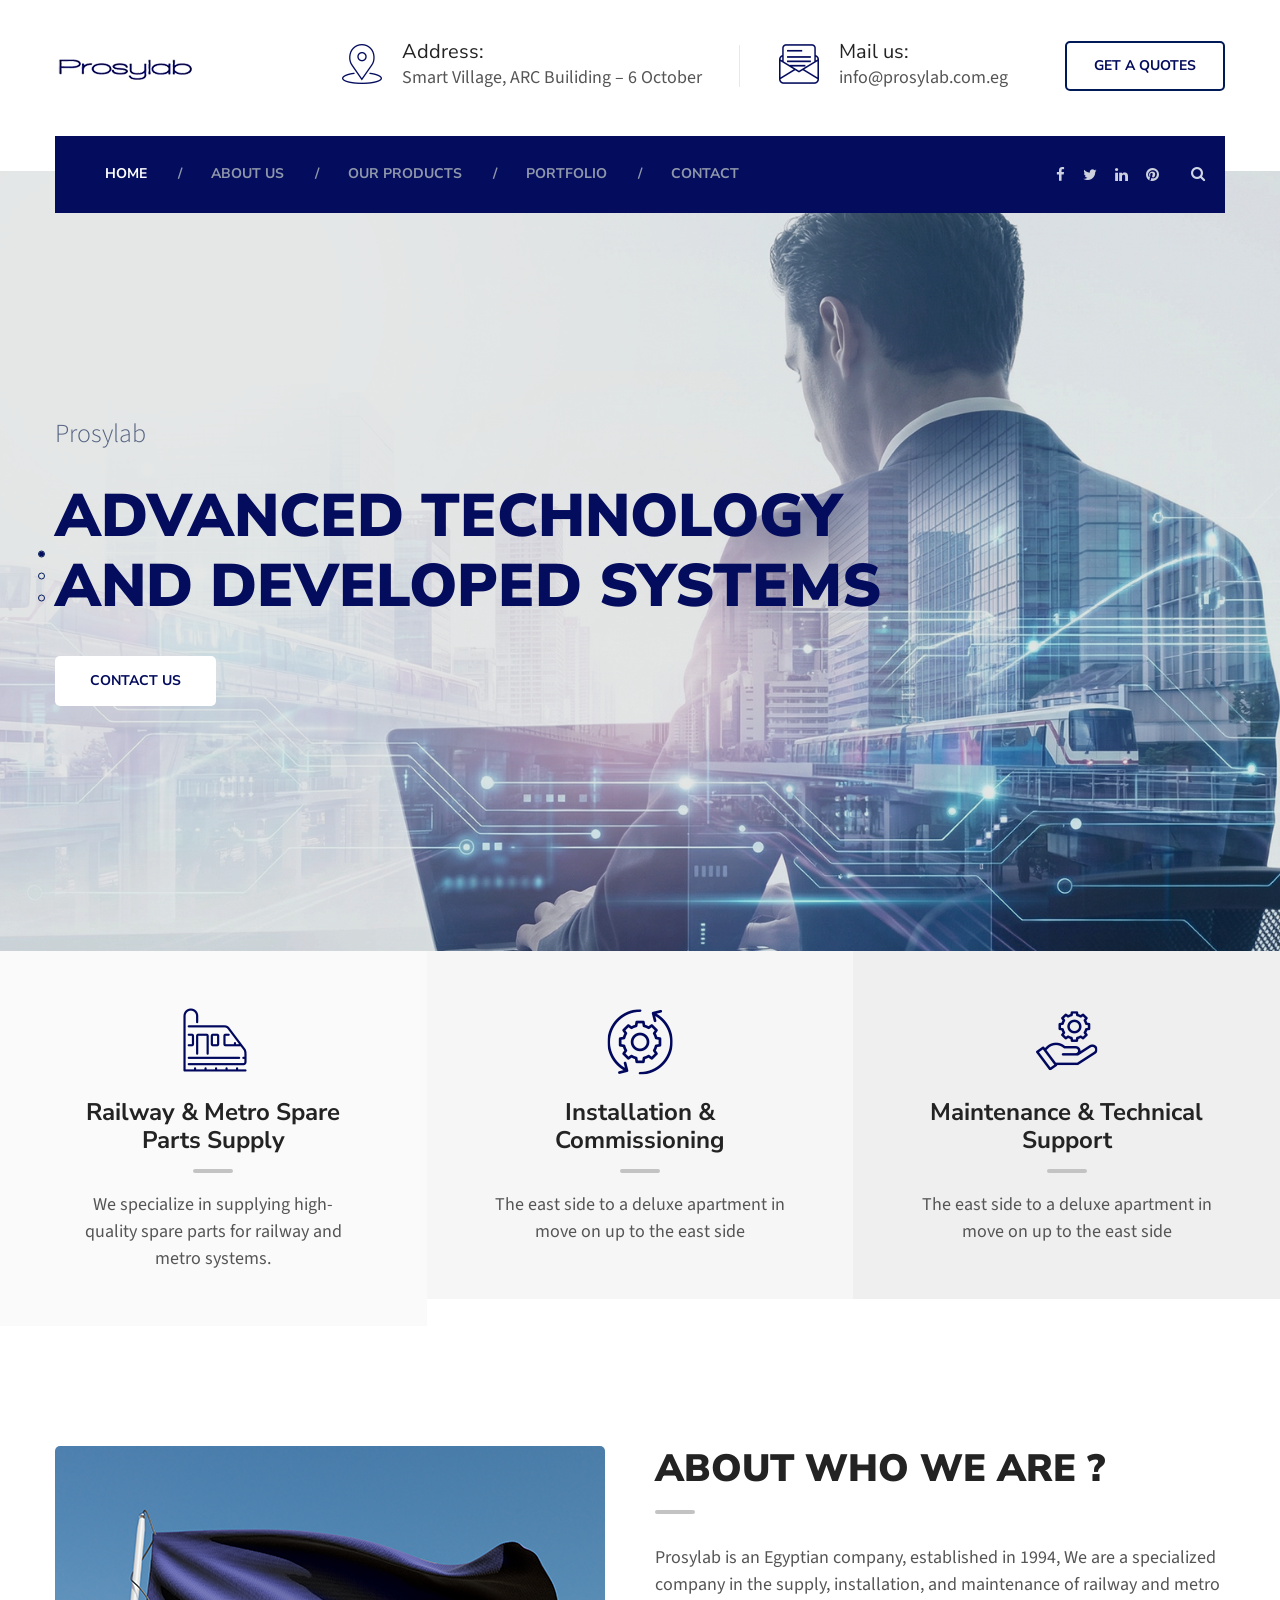
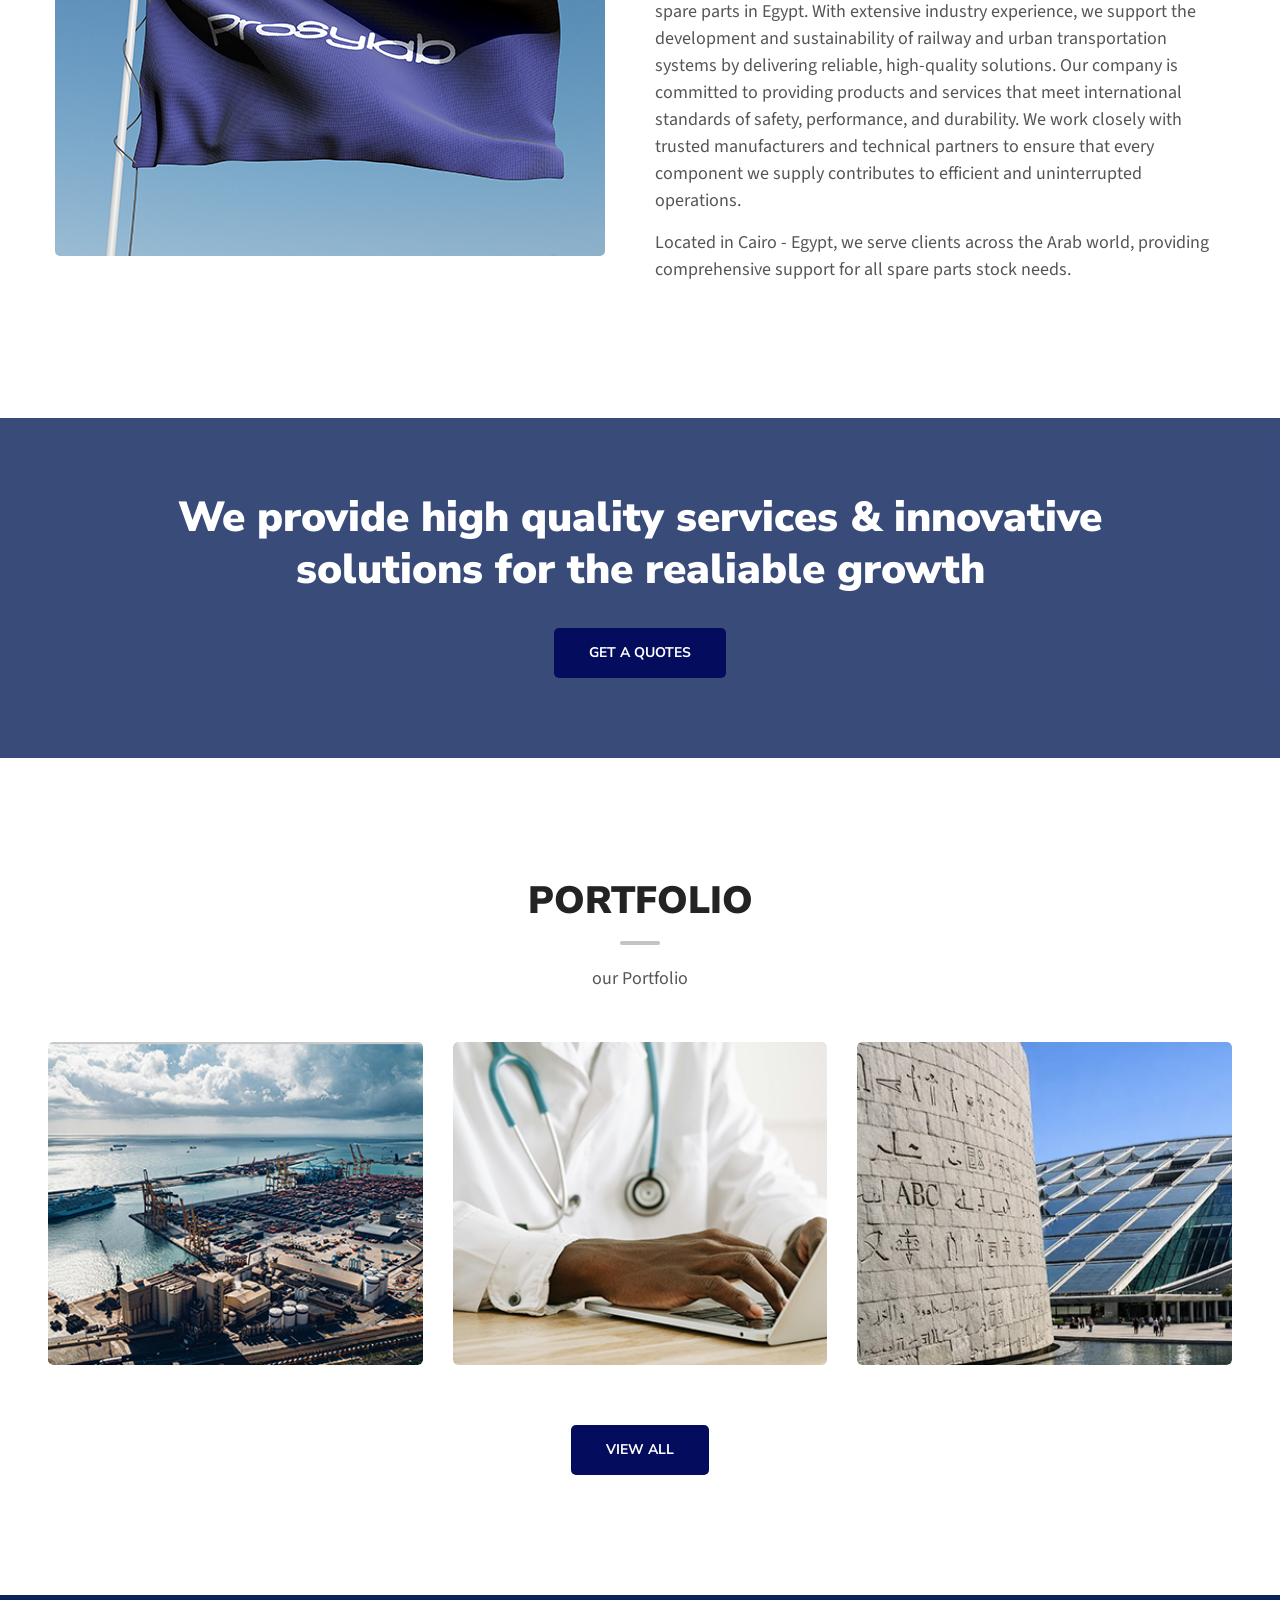
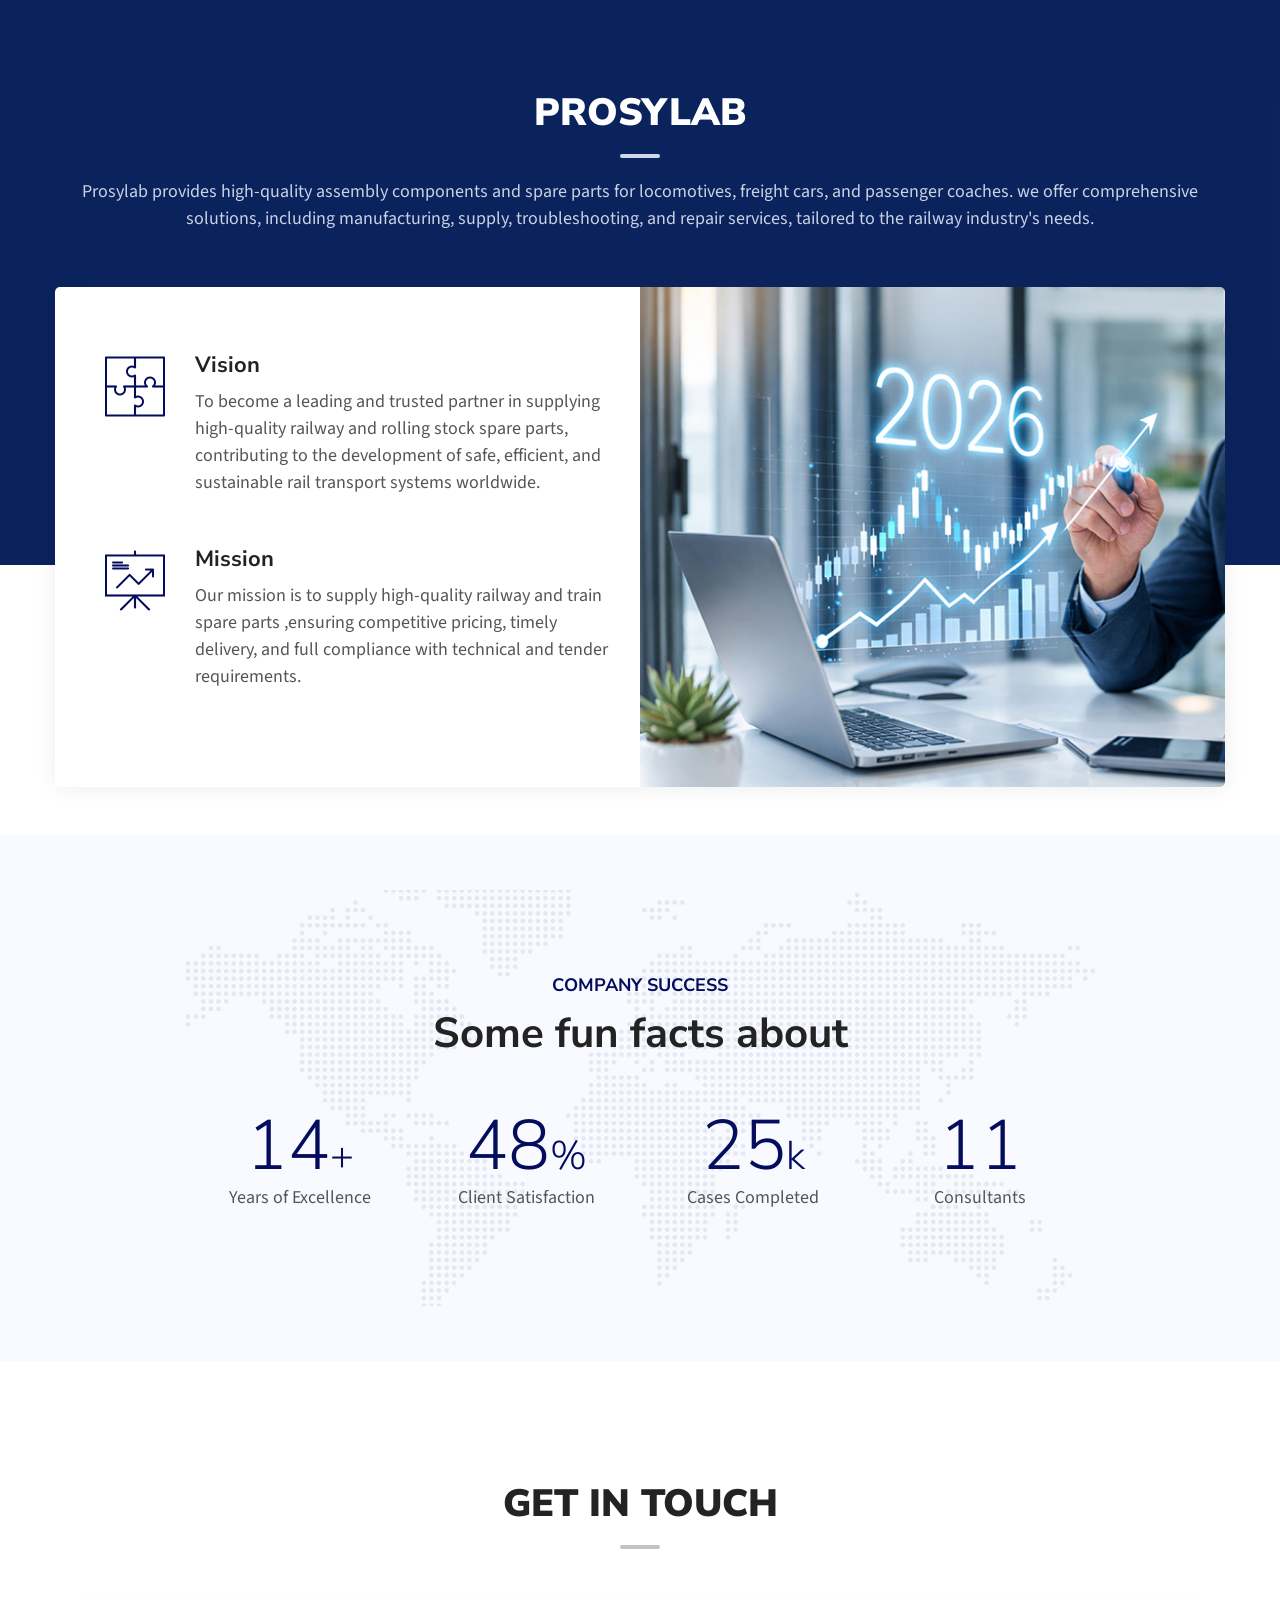
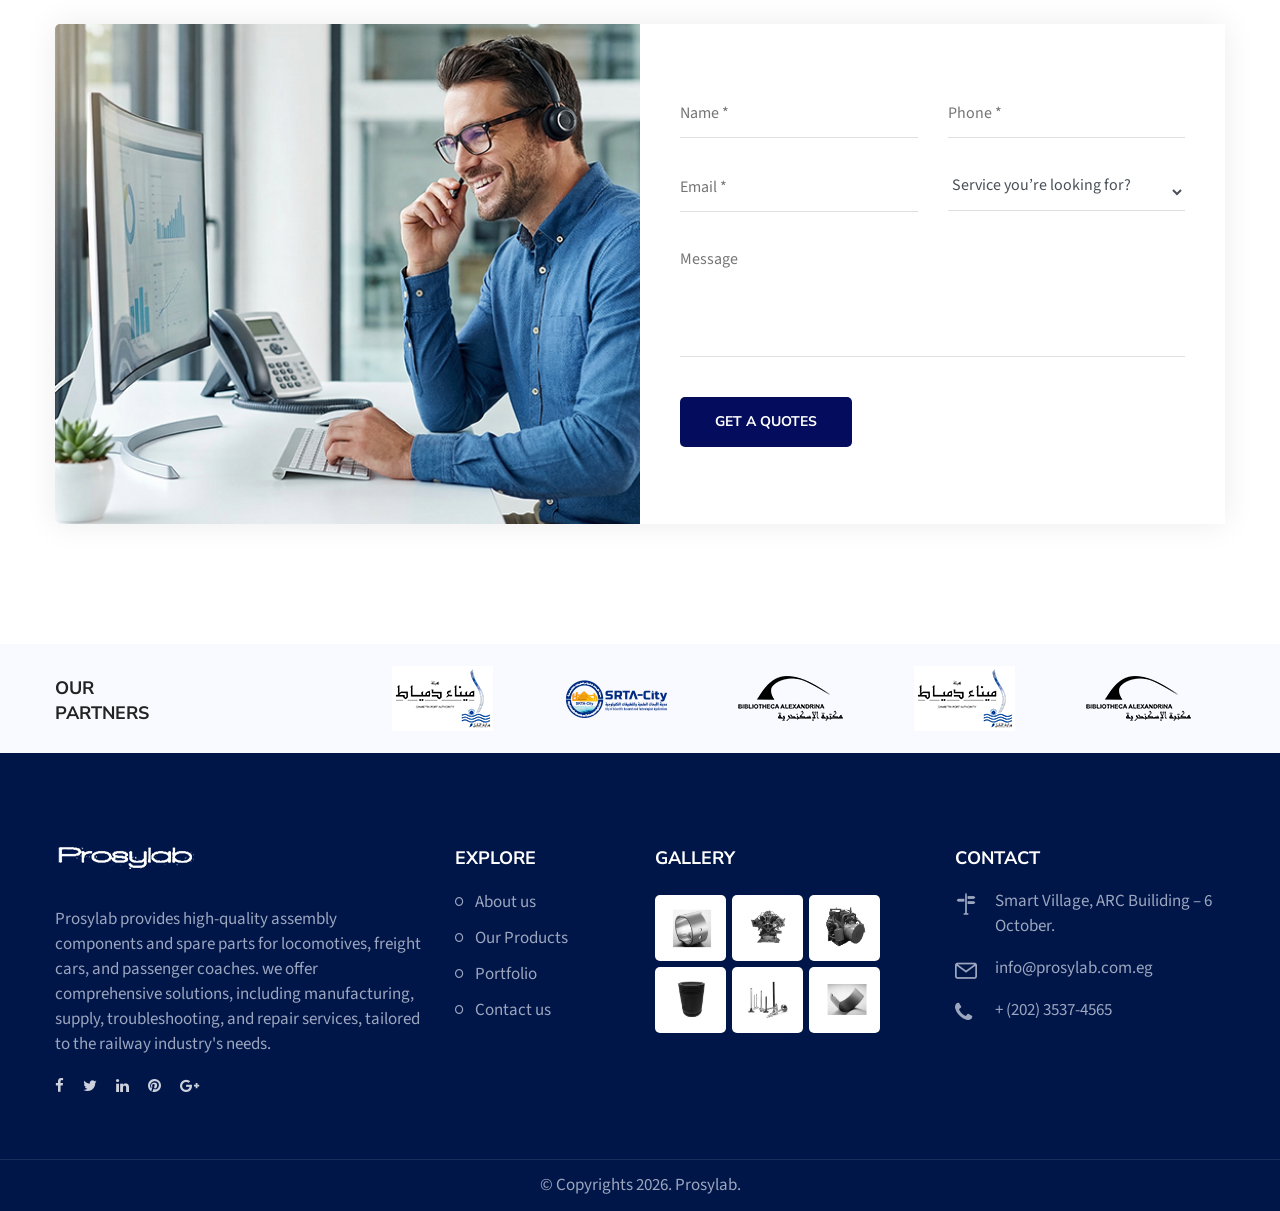
==== index.html @ 8ed3e5fa "first commit" ====
<!DOCTYPE html>
<html lang="en">
	<head>
		<meta charset="UTF-8">
		<!-- For IE -->
		<meta http-equiv="X-UA-Compatible" content="IE=edge">
		<!-- For Resposive Device -->
		<meta name="viewport" content="width=device-width, initial-scale=1, shrink-to-fit=no">
		<!-- For Window Tab Color -->
		<!-- Chrome, Firefox OS and Opera -->
		<meta name="theme-color" content="#061948">
		<!-- Windows Phone -->
		<meta name="msapplication-navbutton-color" content="#061948">
		<!-- iOS Safari -->
		<meta name="apple-mobile-web-app-status-bar-style" content="#061948">
		<title>prosylab</title>
		<!-- Favicon -->
		<link rel="icon" type="image/png" sizes="56x56" href="images/fav-icon/icon.png">
		<!-- Main style sheet -->
		<link rel="stylesheet" type="text/css" href="css/style.css">
		<!-- responsive style sheet -->
		<link rel="stylesheet" type="text/css" href="css/responsive.css">

		<!-- Fix Internet Explorer ______________________________________-->
		<!--[if lt IE 9]>
			<script src="http://html5shiv.googlecode.com/svn/trunk/html5.js"></script>
			<script src="vendor/html5shiv.js"></script>
			<script src="vendor/respond.js"></script>
		<![endif]-->	
	</head>

	<body>
		<div class="main-page-wrapper">

			<!-- ===================================================
				Loading Transition
			==================================================== -->
			<div id="loader-wrapper">
				<div id="loader"></div>
			</div>

			

			<!-- 
			=============================================
				Theme Header One
			============================================== 
			-->
			<header class="header-one">
				<div class="top-header">
					<div class="container clearfix">
						<div class="logo float-left"><a href="index.html"><img src="images/logo/logo.png" alt=""></a></div>
						<div class="address-wrapper float-right">
							<ul>
								<li class="address">
									<i class="icon flaticon-placeholder"></i>
									<h6>Address:</h6>
									<p>Smart Village, ARC Builiding – 6 October</p>
								</li>
								<li class="address">
									<i class="icon flaticon-multimedia"></i>
									<h6>Mail us:</h6>
									<p>info@prosylab.com.eg</p>
								</li>
								<li class="quotes"><a href="#">GET A QUOTES</a></li>
							</ul>
						</div> <!-- /.address-wrapper -->
					</div> <!-- /.container -->
				</div> <!-- /.top-header -->

				<div class="theme-menu-wrapper">
					<div class="container">
						<div class="bg-wrapper clearfix">
							<!-- ============== Menu Warpper ================ -->
					   		<div class="menu-wrapper float-left">
					   			<nav id="mega-menu-holder" class="clearfix">
								   <ul class="clearfix">
									    <li class="active"><a href="#">Home</a>
									    	
									    </li>
									    <li><a href="#">About us</a>
									    	
									    </li>
									    <li><a href="#">Our Products</a>
									    	
									    </li>
									    <li><a href="#">Portfolio</a>
									    	
									    </li>
									   
									    <li><a href="contact.html">contact</a></li>
								   </ul>
								</nav> <!-- /#mega-menu-holder -->
					   		</div> <!-- /.menu-wrapper -->

					   		<div class="right-widget float-right">
					   			<ul>
					   				<li class="social-icon">
					   					<ul>
											<li><a href="#"><i class="fa fa-facebook" aria-hidden="true"></i></a></li>
											<li><a href="#"><i class="fa fa-twitter" aria-hidden="true"></i></a></li>
											<li><a href="#"><i class="fa fa-linkedin" aria-hidden="true"></i></a></li>
											<li><a href="#"><i class="fa fa-pinterest" aria-hidden="true"></i></a></li>
										</ul>
					   				</li>
					   				
					   				<li class="search-option">
					   					<div class="dropdown">
					   						<button type="button" class="dropdown-toggle" data-toggle="dropdown"><i class="fa fa-search" aria-hidden="true"></i></button>
											<form action="#" class="dropdown-menu">
												<input type="text" Placeholder="Enter Your Search">
												<button><i class="fa fa-search"></i></button>
											</form>
					   					</div>
					   				</li>
					   			</ul>
					   		</div> <!-- /.right-widget -->
						</div> <!-- /.bg-wrapper -->
					</div> <!-- /.container -->
				</div> <!-- /.theme-menu-wrapper -->
			</header> <!-- /.header-one -->

			
			<!-- 
			=============================================
				Theme Main Banner
			============================================== 
			-->
			<div id="theme-main-banner" class="banner-one">
				<div data-src="images/home/slide-3.png">
					<div class="camera_caption">
						<div class="container">
							<p class="wow fadeInUp animated">Prosylab</p>
							<h1 class="wow fadeInUp animated" data-wow-delay="0.2s">Advanced Technology <br>and Developed
Systems
</h1>
							<a href="contact.html" class="theme-button-one wow fadeInUp animated" data-wow-delay="0.39s">CONTACT US</a>
						</div> <!-- /.container -->
					</div> <!-- /.camera_caption -->
				</div>
				<div data-src="images/home/slide-3.png">
					<div class="camera_caption">
						<div class="container">
										<p class="wow fadeInUp animated">Prosylab</p>
							<h1 class="wow fadeInUp animated" data-wow-delay="0.2s">Advanced Technology <br>and Developed
Systems
</h1>
						</div> <!-- /.container -->
					</div> <!-- /.camera_caption -->
				</div>
				<div data-src="images/home/slide-3.png">
					<div class="camera_caption">
						<div class="container">
										<p class="wow fadeInUp animated">Prosylab</p>
							<h1 class="wow fadeInUp animated" data-wow-delay="0.2s">Advanced Technology <br>and Developed
Systems
</h1>
						</div> <!-- /.container -->
					</div> <!-- /.camera_caption -->
				</div>
			</div> <!-- /#theme-main-banner -->
			
			
			<!-- 
			=============================================
				Top Feature
			============================================== 
			-->
			<div class="top-feature section-spacing">
				<div class="top-features-slide">
					<div class="item">
						<div class="main-content" style="background:#fafafa;">
							<img src="images/icon/1.png" alt="">
							<h4><a href="#">Railway & Metro Spare Parts Supply</a></h4>
							<p>We specialize in supplying high-quality spare parts for railway and metro systems.</p>
						</div> <!-- /.main-content -->
					</div> <!-- /.item -->
					<div class="item">
						<div class="main-content" style="background:#f6f6f6;">
							<img src="images/icon/2.png" alt="">
							<h4><a href="#">Installation & Commissioning</a></h4>
							<p>The east side to a deluxe apartment in move on up to the east side</p>
						</div> <!-- /.main-content -->
					</div> <!-- /.item -->
					<div class="item">
						<div class="main-content" style="background:#efefef;">
							<img src="images/icon/3.png" alt="">
							<h4><a href="#">Maintenance & Technical Support</a></h4>
							<p>The east side to a deluxe apartment in move on up to the east side</p>
						</div> <!-- /.main-content -->
					</div> <!-- /.item -->
					<div class="item">
						<div class="main-content" style="background:#e9e9e9;">
							<img src="images/icon/4.png" alt="">
							<h4><a href="#">Tender Participation & Project Management</a></h4>
							<p>The east side to a deluxe apartment in move on up to the east side</p>
						</div> <!-- /.main-content -->
					</div> 
					<div class="item">
						<div class="main-content" style="background:#e9e9e9;">
							<img src="images/icon/5.png" alt="">
							<h4><a href="#">Customized Engineering Solutions</a></h4>
							<p>The east side to a deluxe apartment in move on up to the east side</p>
						</div> <!-- /.main-content -->
					</div> <!-- /.item -->
				</div> <!-- /.top-features-slide -->
			</div> <!-- /.top-feature -->


			<!-- 
			=============================================
				About Company
			============================================== 
			-->
			<div class="about-compnay-two no-bg section-spacing">
				<div class="overlay">
					<div class="container">
						<div class="row">
							<div class="col-lg-6 col-12 text order-lg-last">
								<div class="theme-title-one">
									<h2>About
WHO WE ARE ?</h2>
								</div> <!-- /.theme-title-one -->
								<p>Prosylab is an Egyptian company, established in 1994, We are a specialized company in the
supply, installation, and maintenance of railway and metro spare parts in Egypt.
With extensive industry experience, we support the development and sustainability of railway
and urban transportation systems by delivering reliable, high-quality solutions.
Our company is committed to providing products and services that meet international standards
of safety, performance, and durability. We work closely with trusted manufacturers and
technical partners to ensure that every component we supply contributes to efficient and
uninterrupted operations.</p>
								<p>Located in Cairo - Egypt, we serve clients across the Arab world, providing comprehensive
support for all spare parts stock needs.</p>
								
							</div> <!-- /.col- -->
							<div class="col-lg-6 col-12 order-lg-first">
								<img src="images/home/1.png" alt="" class="left-img">
							</div>
						</div> <!-- /.row -->
					</div> <!-- /.container -->
				</div> <!-- /.overlay -->
			</div> <!-- /.about-compnay -->


			<!-- 
			=============================================
				Feature Banner
			============================================== 
			-->
			<div class="feature-banner section-spacing">
				<div class="opacity">
					<div class="container">
						<h2>We provide high quality services &amp; innovative solutions for the realiable growth</h2>
						<a href="#" class="theme-button-one">GET A QUOTES</a>
					</div> <!-- /.container -->
				</div> <!-- /.opacity -->
			</div> <!-- /.feature-banner -->


			<!-- 
			=============================================
				Service Style One
			============================================== 
			-->
			<div class="our-case section-spacing">
				<div class="container">
					<div class="theme-title-one">
						<h2>Portfolio</h2>
						<p>our Portfolio</p>
					</div> <!-- /.theme-title-one -->
					<div class="wrapper">
						<div class="row">
							<div class="col-lg-4 col-sm-6 col-12">
								<div class="single-case-block">
									<img src="images/portfolio/1.jpg" alt="">
									<div class="hover-content">
										<div class="text clearfix">
											<div class="float-left">
												<h5><a href="project-details.html">smart ports</a></h5>
												<p>Prosylab </p>
											</div>
											<a href="project-details.html" class="details float-right"><i class="fa fa-long-arrow-right" aria-hidden="true"></i></a>
										</div> <!-- /.text -->
									</div> <!-- /.hover-content -->
								</div> <!-- /.single-case-block -->
							</div> <!-- /.col- -->
							<div class="col-lg-4 col-sm-6 col-12">
								<div class="single-case-block">
									<img src="images/portfolio/2.jpg" alt="">
									<div class="hover-content">
										<div class="text clearfix">
											<div class="float-left">
												<h5><a href="project-details.html">Medical sector</a></h5>
												<p>Prosylab </p>
											</div>
											<a href="project-details.html" class="details float-right"><i class="fa fa-long-arrow-right" aria-hidden="true"></i></a>
										</div> <!-- /.text -->
									</div> <!-- /.hover-content -->
								</div> <!-- /.single-case-block -->
							</div> <!-- /.col- -->
							<div class="col-lg-4 col-sm-6 col-12">
								<div class="single-case-block">
									<img src="images/portfolio/3.jpg" alt="">
									<div class="hover-content">
										<div class="text clearfix">
											<div class="float-left">
												<h5><a href="project-details.html">Scientific and cultural projects</a></h5>
												<p>Prosylab </p>
											</div>
											<a href="project-details.html" class="details float-right"><i class="fa fa-long-arrow-right" aria-hidden="true"></i></a>
										</div> <!-- /.text -->
									</div> <!-- /.hover-content -->
								</div> <!-- /.single-case-block -->
							</div> <!-- /.col- -->
							 <!-- /.col- -->
							 <!-- /.col- -->
						 <!-- /.col- -->
						</div> <!-- /.row -->
					</div> <!-- /.wrapper -->
					<div class="view-all"><a href="project.html" class="theme-button-one">VIEW ALL</a></div>
				</div> <!-- /.container -->
			</div>


			<!--
			=====================================================
				Testimonial Slider
			=====================================================
			-->
			
			
			
			<div class="why-we-best">
				<div class="overlay">
					<div class="container">
						<div class="theme-title-one">
							<h2>Prosylab</h2>
							<p>Prosylab provides high-quality assembly components and spare parts for locomotives, freight
cars, and passenger coaches. we offer comprehensive solutions, including manufacturing,
supply, troubleshooting, and repair services, tailored to the railway industry's needs.</p>
						</div> <!-- /.theme-title-one -->

						<div class="wrapper row no-gutters">
							<div class="col-lg-6 col-12 order-lg-last"><div class="img-box"></div></div>
							<div class="col-lg-6 col-12 order-lg-first">
								<ul class="best-list-item">
									<li>
										<i class="icon flaticon-puzzle"></i>
										<h5><a href="#">Vision</a></h5>
										<p>To become a leading and trusted partner in supplying high-quality railway and rolling stock
spare parts, contributing to the development of safe, efficient, and sustainable rail transport
systems worldwide.</p>
									</li>
									<li>
										<i class="icon flaticon-presentation"></i>
										<h5><a href="#">Mission</a></h5>
										<p>Our mission is to supply high-quality railway and train spare parts ,ensuring competitive
pricing, timely delivery, and full compliance with technical and tender requirements.</p>
									</li>
									
								</ul>
							</div> <!-- /.col- -->
						</div> <!-- /.wrapper -->
					</div> <!-- /.container -->
				</div> <!-- /.overlay -->
			</div>
			
			
			
			
			
			
			
			
			
			
			
			
			
			
			

			<!--
			=====================================================
				Our Team
			=====================================================
			-->
			
			
			
			
			
			
			
			
			
			
			
			
			
			
			
			
			
			
			
			
			


			<!--
			=====================================================
				Theme Counter
			=====================================================
			-->
			<div class="theme-counter section-spacing">
				<div class="container">
					<div class="bg">
						<h6>Company Success</h6>
						<h2>Some fun facts about </h2>

						<div class="cunter-wrapper">
							<div class="row">
								<div class="col-md-3 col-6">
									<div class="single-counter-box">
				        				<div class="number"><span class="timer" data-from="0" data-to="30" data-speed="1200" data-refresh-interval="5">0</span>+</div>
				        				<p>Years of Excellence</p>
				        			</div> <!-- /.single-counter-box -->
								</div>  <!-- /.col- -->
								<div class="col-md-3 col-6">
									<div class="single-counter-box">
				        				<div class="number"><span class="timer" data-from="0" data-to="100" data-speed="1200" data-refresh-interval="5">0</span>%</div>
				        				<p>Client Satisfaction</p>
				        			</div> <!-- /.single-counter-box -->
								</div>  <!-- /.col- -->
								<div class="col-md-3 col-6">
									<div class="single-counter-box">
				        				<div class="number"><span class="timer" data-from="0" data-to="53" data-speed="1200" data-refresh-interval="5">0</span>k</div>
				        				<p>Cases Completed</p>
				        			</div> <!-- /.single-counter-box -->
								</div>  <!-- /.col- -->
								<div class="col-md-3 col-6">
									<div class="single-counter-box">
				        				<div class="number"><span class="timer" data-from="0" data-to="24" data-speed="1200" data-refresh-interval="5">0</span></div>
				        				<p>Consultants</p>
				        			</div> <!-- /.single-counter-box -->
								</div>  <!-- /.col- -->
							</div> <!-- /.row -->
						</div> <!-- /.cunter-wrapper -->
						
					</div> <!-- /.bg -->
				</div> <!-- /.container -->
			</div> <!-- /.theme-counter -->


			<!--
			=====================================================
				Free Consultation
			=====================================================
			-->
			<div class="consultation-form section-spacing">
				<div class="container">
					<div class="theme-title-one">
						<h2>Get in Touch</h2>
						<p></p>
					</div> <!-- /.theme-title-one -->
					<div class="clearfix main-content no-gutters row">
						<div class="col-xl-6 col-lg-5 col-12"><div class="img-box"></div></div>
						<div class="col-xl-6 col-lg-7 col-12">
							<div class="form-wrapper">
								<form action="#" class="theme-form-one">
									<div class="row">
										<div class="col-md-6"><input type="text" placeholder="Name *"></div>
										<div class="col-md-6"><input type="text" placeholder="Phone *"></div>
										<div class="col-md-6"><input type="email" placeholder="Email *"></div>
										<div class="col-md-6">
											<select class="form-control" id="exampleSelect1">
										      <option>Service you’re looking for?</option>
										      <option>Business Services</option>
										      <option>Consumer Product</option>
										      <option>Financial Services</option>
										      <option>Software Research</option>
										    </select>
										</div>
										<div class="col-12"><textarea placeholder="Message"></textarea></div>
									</div> <!-- /.row -->
									<button class="theme-button-one">GET A QUOTES</button>
								</form>
							</div> <!-- /.form-wrapper -->
						</div> <!-- /.col- -->
					</div> <!-- /.main-content -->
				</div> <!-- /.container -->
			</div> <!-- /.consultation-form -->



			<!--
			=====================================================
				Partner Slider
			=====================================================
			-->
			<div class="partner-section bg-color">
				<div class="container">
					<div class="row">
						<div class="col-md-3 col-sm-4 col-12">
							<h6>OUR <br>PARTNERS</h6>
						</div>
						<div class="col-md-9 col-sm-8 col-12">
							<div class="partner-slider">
								<div class="item"><img src="images/logo/p-4.png" alt=""></div>
								<div class="item"><img src="images/logo/p-2.png" alt=""></div>
								<div class="item"><img src="images/logo/p-5.png" alt=""></div>
								<div class="item"><img src="images/logo/p-4.png" alt=""></div>
								<div class="item"><img src="images/logo/p-5.png" alt=""></div>
							</div>
						</div>
					</div>
				</div>
			</div> <!-- /.partner-section -->


			<!--
			=====================================================
				Footer
			=====================================================
			-->
			<footer class="theme-footer-two">
				<div class="top-footer">
					<div class="container">
						<div class="row">
							<div class="col-lg-4 col-sm-6 col-12 logo-widget">
								<div class="logo"><a href="index.html"><img src="images/logo/logo2.png" alt=""></a></div>
								<p>Prosylab provides high-quality assembly components and spare parts for locomotives, freight
cars, and passenger coaches. we offer comprehensive solutions, including manufacturing,
supply, troubleshooting, and repair services, tailored to the railway industry's needs.</p>
								<ul class="social-icon">
									<li><a href="#"><i class="fa fa-facebook" aria-hidden="true"></i></a></li>
									<li><a href="#"><i class="fa fa-twitter" aria-hidden="true"></i></a></li>
									<li><a href="#"><i class="fa fa-linkedin" aria-hidden="true"></i></a></li>
									<li><a href="#"><i class="fa fa-pinterest" aria-hidden="true"></i></a></li>
									<li><a href="#"><i class="fa fa-google-plus" aria-hidden="true"></i></a></li>
								</ul>
							</div> <!-- /.logo-widget -->
							<div class="col-lg-2 col-sm-6 col-12 footer-list">
								<h6 class="title">EXPLORE</h6>
								<ul>
									<li><a href="about.html">About us</a></li>
									<li><a href="service.html">Our Products</a></li>
									<li><a href="project.html">Portfolio</a></li>
									
									<li><a href="contact.html">Contact us</a></li>
								</ul>
							</div> <!-- /.footer-list -->
							<div class="col-lg-3 col-sm-6 col-12 footer-gallery">
								<h6 class="title">Gallery</h6>
								<div class="wrapper">
									<div class="row">
										<div class="col-4">
											<a href="images/portfolio/7.jpg" data-fancybox="gallery" data-caption="Caption for single image" class="fancybox"><img src="images/portfolio/7.jpg" alt=""></a>
										</div>
										<div class="col-4">
											<a href="images/portfolio/8.jpg" data-fancybox="gallery" data-caption="Caption for single image" class="fancybox"><img src="images/portfolio/8.jpg" alt=""></a>
										</div>
										<div class="col-4">
											<a href="images/portfolio/9.jpg" data-fancybox="gallery" data-caption="Caption for single image" class="fancybox"><img src="images/portfolio/9.jpg" alt=""></a>
										</div>
										<div class="col-4">
											<a href="images/portfolio/10.jpg" data-fancybox="gallery" data-caption="Caption for single image" class="fancybox"><img src="images/portfolio/10.jpg" alt=""></a>
										</div>
										<div class="col-4">
											<a href="images/portfolio/11.jpg" data-fancybox="gallery" data-caption="Caption for single image" class="fancybox"><img src="images/portfolio/11.jpg" alt=""></a>
										</div>
										<div class="col-4">
											<a href="images/portfolio/12.jpg" data-fancybox="gallery" data-caption="Caption for single image" class="fancybox"><img src="images/portfolio/12.jpg" alt=""></a>
										</div>
									</div>
								</div>
							</div> <!-- /.footer-gallery -->
							
							<div class="col-lg-3 col-sm-6 col-12 contact-widget">
								<h6 class="title">CONTACT</h6>
								<ul>
									<li>
										<i class="flaticon-direction-signs"></i>
										Smart Village, ARC Builiding – 6 October.
									</li>
									<li>
										<i class="flaticon-multimedia-1"></i>
										<a href="#"> info@prosylab.com.eg</a>
									</li>
									<li>
										<i class="fa fa-phone" aria-hidden="true"></i>
										<a href="#">+ (202) 3537-4565</a>
									</li>
								</ul>
							</div> <!-- /.contact-widget -->
						</div> <!-- /.row -->
					</div> <!-- /.container -->
				</div> <!-- /.top-footer -->
				<div class="bottom-footer">
					<div class="container">
						<p>© Copyrights 2026. Prosylab.</p>
					</div>
				</div> <!-- /.bottom-footer -->
			</footer>
			


		<!-- Optional JavaScript _____________________________  -->

    	<!-- jQuery first, then Popper.js, then Bootstrap JS -->
    	<!-- jQuery -->
		<script src="vendor/jquery.2.2.3.min.js"></script>
		<!-- Popper js -->
		<script src="vendor/popper.js/popper.min.js"></script>
		<!-- Bootstrap JS -->
		<script src="vendor/bootstrap/js/bootstrap.min.js"></script>
		<!-- Camera Slider -->
		<script src='vendor/Camera-master/scripts/jquery.mobile.customized.min.js'></script>
	    <script src='vendor/Camera-master/scripts/jquery.easing.1.3.js'></script> 
	    <script src='vendor/Camera-master/scripts/camera.min.js'></script>
	    <!-- menu  -->
		<script src="vendor/menu/src/js/jquery.slimmenu.js"></script>
		<!-- WOW js -->
		<script src="vendor/WOW-master/dist/wow.min.js"></script>
		<!-- owl.carousel -->
		<script src="vendor/owl-carousel/owl.carousel.min.js"></script>
		<!-- js count to -->
		<script src="vendor/jquery.appear.js"></script>
		<script src="vendor/jquery.countTo.js"></script>
		<!-- Fancybox -->
		<script src="vendor/fancybox/dist/jquery.fancybox.min.js"></script>

		<!-- Theme js -->
		<script src="js/theme.js"></script>
		</div> <!-- /.main-page-wrapper -->
	</body>
</html>
---- css/style.css ----
/* CSS Document */

/* 
    Created on   : 23/05/2018.
    Theme Name   : Charles-Business-Consulting HTML Template.
    Version      : 1.0.
    Author       : @CreativeGigs.
    Developed by : Jubayer al hasan. (jubayer.hasan1991@gmail.com)
   
*/

/* ------------------------------------------ */
/*             TABLE OF CONTENTS
/* ------------------------------------------ */
/*   01 - Global stlye  */
/*   02 - Theme Title  */
/*   03 - Theme Pagination  */
/*   04 - Theme Header One */
/*   05 - Theme Header Two */
/*   06 - Theme menu One  */
/*   07 - Theme menu Two  */
/*   08 - Theme Main Banner  */
/*   09 - Top Feature  */
/*   10 - About Company  */
/*   11 - Feature Banner  */
/*   12 - Service Style One  */
/*   13 - Testimonial Slider  */
/*   14 - Our Team   */
/*   15 - Theme Counter  */
/*   16 - Free Consultation  */
/*   17 - Partner Slider  */
/*   18 - Theme footer one  */
/*   19 - Theme footer Two   */
/*   20 - CallOut Banner */
/*   21 - Our Solution  */
/*   22 - About Company Stye Two  */
/*   23 - Our Case  */
/*   24 - Faq Section  */
/*   25 - Why Choose us  */
/*   26 - Short Banner  */
/*   27 - Latest News  */
/*   28 - Google Map   */
/*   29 - Theme Inner Banner   */
/*   30 - Why WE Best   */
/*   31 - Core Values   */
/*   32 - Theme Sidebar One   */
/*   33 - Service Details   */
/*   34 - Project Details   */
/*   35 - Blog Sidebar   */
/*   36 - Blog Details   */
/*   37 - Contact Us   */
/*   38 - Compnay Branch Address   */
/*   39 - Shop Page   */



/**
* Importing necessary  Styles.
**/
@import url('https://fonts.googleapis.com/css?family=Nunito+Sans:300,400,600,700,800,900|Source+Sans+Pro:300,400,600,700,900');
/*----bootstrap css ----- */
@import url('../vendor/bootstrap/css/bootstrap.min.css');
/*----camera-slider---*/
@import url('../vendor/Camera-master/css/camera.css');
/*------- menu ------*/
@import url('../vendor/menu/dist/css/slimmenu.css');
/*----font awesome -------*/
@import url('../fonts/font-awesome/css/font-awesome.min.css');
/*----owl-carousel css----*/
@import url('../vendor/owl-carousel/owl.carousel.css');
@import url('../vendor/owl-carousel/owl.theme.css');
/*-------- animated css ------*/
@import url('../vendor/WOW-master/css/libs/animate.css');
/*--------- flat-icon ---------*/
@import url('../fonts/icon/font/flaticon.css');
/*----------- Fancybox css -------*/
@import url('../vendor/fancybox/dist/jquery.fancybox.min.css');
/*----Language Switcher---*/
@import url('../vendor/language-switcher/polyglot-language-switcher.css');
/*------------- Map -------------*/
@import url('../vendor/sanzzy-map/dist/snazzy-info-window.min.css');


/*** 

====================================================================
  Loading Transition
====================================================================

 ***/
#loader-wrapper {
  position: fixed;
  top: 0;
  left: 0;
  width: 100%;
  height: 100%;
  z-index: 999999;
  background: #fff;
  overflow: hidden;
}
#loader {
  background: url(../images/1.gif);
  width: 64px;
  height: 40px;
  position: relative;
  top: 50%;
  margin: -20px auto 0 auto;
}

/*==================== Click Top ====================*/
.scroll-top {
  width:25px;
  height:25px;
  position: fixed;
  bottom: 10px;
  right: 5px;
  z-index: 99;
  text-align: center;
  color: #fff;
  font-size: 18px;
  display: none;
  cursor: pointer;
  border-radius: 3px;
}
.scroll-top:after {
  position: absolute;
  z-index: -1;
  content: '';
  top: 100%;
  left: 5%;
  height: 10px;
  width: 90%;
  opacity: 1;
  background: radial-gradient(ellipse at center, rgba(0, 0, 0, 0.25) 0%, rgba(0, 0, 0, 0) 80%);
}
/*______________________ Global stlye ___________________*/

 @font-face {
  font-family: 'font-awesome';
  src: url('../fonts/font-awesome/fonts/fontawesome-webfont.ttf');
  src: url('../fonts/font-awesome/fonts/fontawesome-webfont.eot'), /* IE9 Compat Modes */
       url('../fonts/font-awesome/fonts/fontawesome-webfont.woff2') format('woff2'), /* Super Modern Browsers */
       url('../fonts/font-awesome/fonts/fontawesome-webfont.woff') format('woff'), /* Pretty Modern Browsers */
       url('../fonts/font-awesome/fonts/fontawesome-webfont.svg') format('svg'); /* Legacy iOS */
 }

 body {
  font-family: 'Source Sans Pro', sans-serif;
  font-weight: normal;
  color:#555555;
  font-size: 18px;
  position: relative;
 }
 .main-page-wrapper {overflow-x:hidden;}
 h1,h2,h3,h4,h5,h6,p,ul { margin:0;padding: 0;}
 h1,h2,h3,h4,h5,h6 {font-family: 'Nunito Sans', sans-serif; color: #232323;}
 h1 {font-size: 60px; font-weight: 900;line-height: 70px;}
 h2 {font-size: 38px; font-weight: 900;}
 h3 {font-size: 32px; font-weight: 700;}
 h4 {font-size: 24px; font-weight: 700;}
 h5 {font-size: 22px; font-weight: 700;}
 h6 {font-size: 20px; font-weight: normal;}
 p {line-height: 27px;}
 ul {list-style-type: none;}
 body a {text-decoration: none;color: #232323; display: inline-block;font-family: 'Nunito Sans', sans-serif;}
 a:hover,a:focus,a:visited {text-decoration: none; outline: none;}
 img {max-width: 100%; display: block;}
 button {border:none;outline: none;box-shadow: none;display: block; padding: 0;cursor: pointer;}
 button:focus {outline: none;}
 input,textarea {outline: none; box-shadow: none;transition: all 0.3s ease-in-out;}
.section-spacing {margin-bottom: 120px;}
.m-top0 {margin-top: 0 !important;}
.m-bottom0 {margin-bottom: 0 !important;}
.p-bottm0 {padding-bottom: 0 !important;}
.no-border {border: none !important;}
/*--------------------- Transition --------------------*/
.tran3s,h2 a,h3 a,h4 a,h5 a,h6 a,.header-one .top-header .address-wrapper .quotes a,.header-one .theme-menu-wrapper .right-widget .social-icon li a,#mega-menu-holder ul.dropdown li a:before,.theme-button-one,
#theme-main-banner .camera_pag .camera_pag_ul li > span,.top-feature .main-content,.service-style-one .single-service .text,.service-style-one .single-service,
.owl-theme .owl-dots .owl-dot span,.our-team .team-member .overlay .hover-content ul li a,.our-team .team-member .overlay,.our-team .team-member .text,.theme-footer-two .top-footer .footer-list ul li a,
.theme-footer-one .top-footer .footer-list ul li a,.theme-footer-one .bottom-footer ul li a,.header-two .top-header .social-icon li a,.our-case .single-case-block .hover-content,
.our-case .single-case-block .hover-content .text .details,.accordion-one .panel-group .panel-heading a:before,.our-blog .single-blog .post-meta .read-more,.theme-footer-two .logo-widget .social-icon li a,
.core-values .single-value-block .image-box .overlay,.theme-sidebar-one .service-categories ul li a,.theme-pagination ul li a,.project-details .project-details-sidebar .social-icon li a,
.blog-sidebar .sidebar-categories ul li a,.blog-sidebar .sidebar-archives ul li a,.blog-sidebar .sidebar-tags ul li a,.blog-details .share-option  li a,.shop-page .single-product .product-name .price,
.shop-page .single-product .image-box,.shop-page .single-product .product-name .add-to-cart,.shop-page .single-product .product-name .add-to-cart a,.shop-details .product-review-tab .nav-tabs .nav-link {
  transition: all .3s ease-in-out;
}
.tran4s,.our-solution .single-solution-block .icon,.our-case .single-case-block .hover-content .text,.our-blog .single-blog .image-box img {
  transition: all .4s ease-in-out;
}
 /*----------------------- Theme Color File -------------------*/
.p-color,.header-one .top-header .address-wrapper .quotes a,.header-one .top-header .address-wrapper .address .icon,#theme-main-banner .camera_caption h1,
#theme-main-banner .camera_caption .theme-button-one,.top-feature .main-content:hover h4 a,.about-compnay .mission-goal li .icon,.service-style-one .single-service .text .read-more,
.service-style-one .single-service:hover .text h5 a,.service-style-one .contact-text h5,.service-style-one .contact-text h5 a,.our-team .team-member .overlay .hover-content ul li a:hover,
.theme-counter h6,.single-counter-box .number,.theme-footer-one .top-footer .footer-newsletter .theme-button-one,.header-two #mega-menu-holder>ul> li.active > a, .header-two #mega-menu-holder>ul> li:hover > a,
.header-two #mega-menu-holder>ul> li.active > .sub-toggle,.header-two #mega-menu-holder>ul> li:hover > .sub-toggle,.callout-banner .theme-button-one,.our-solution .single-solution-block:hover h5 a,
.faq-section .wrapper .img-box .play,.why-choose-us .single-block .icon,.why-choose-us .single-block:hover h5 a,.short-banner .overlay h2,.our-blog .single-blog .post-meta .read-more,
.our-blog .single-blog:hover .post-meta .title a,.why-we-best .wrapper .best-list-item li .icon,.why-we-best .wrapper .best-list-item li:hover h5 a,.core-values .single-value-block .image-box .overlay a,
.core-values .single-value-block:hover .text h5 a,.theme-sidebar-one .service-categories ul li a:hover,.theme-sidebar-one .service-categories ul li.active a,
.service-details .service-content .presentation-section .best-list-item li .icon,.project-details .project-details-sidebar .social-icon li a:hover,.blog-sidebar .sidebar-categories ul li a:hover,
.blog-sidebar .sidebar-recent-post li .post a:hover,.blog-sidebar .sidebar-archives ul li a:hover,.blog-details .share-option .tag-meta li a:hover,.blog-details .share-option .social-icon li a:hover,
.our-blog .comment-area .single-comment .comment a,.shop-page .single-product .product-name .price,.shop-page .single-product:hover .product-name h5 a,.shop-page .single-product .product-name .add-to-cart a,
.shop-details .product-details .product-info .price,.faq-page .panel-group .panel-heading h6 a:before {
  color:#040c5d;
}
.p-bg-color,.scroll-top,.header-one .top-header .address-wrapper .quotes a:hover,.theme-menu-wrapper .right-widget .search-option form button,
#mega-menu-holder ul.dropdown li:hover>a:before,.theme-button-one,#theme-main-banner .camera_caption .theme-button-one:hover,.callout-banner.no-bg .theme-button-one,
#theme-main-banner .camera_pag .camera_pag_ul li.cameracurrent > span,#theme-main-banner .camera_pag .camera_pag_ul li:hover > span,.service-style-one .contact-text h5:before,
.testimonial-section .owl-theme .owl-dots .owl-dot.active span,.testimonial-section .owl-theme .owl-dots .owl-dot:hover span,#polyglotLanguageSwitcher ul.dropdown li:hover,
.our-case .single-case-block .hover-content .text .details:hover,.our-blog .single-blog .image-box .overlay .date,.core-values .single-value-block .image-box .overlay a:hover,
.theme-sidebar-one .sidebar-brochures ul,.theme-pagination ul li a:hover,.theme-pagination ul li.active a,.blog-sidebar .sidebar-tags ul li.active a,.blog-sidebar .sidebar-tags ul li a:hover  {
  background: #040c5d;
}
.header-one .top-header .address-wrapper .quotes a,#theme-main-banner .camera_pag .camera_pag_ul li,.theme-pagination ul li a:hover,.theme-pagination ul li.active a,.blog-sidebar .sidebar-tags ul li.active a,
.blog-sidebar .sidebar-tags ul li a:hover,.shop-page .single-product:hover .image-box {
  border-style: solid;
  border-color:#001a57;
}
/*----------------- Theme button ------------------*/
body .theme-button-one {
  line-height: 50px;
  font-size: 14px;
  font-weight: 700;
  text-transform: uppercase;
  color: #fff;
  border-radius: 5px;
  padding: 0 35px;
}
body .theme-button-one:hover {background:#000f32; }
/*------------------- Theme Title ------------------*/
.theme-title-one {position: relative;text-align: center;}
.theme-title-one h2 {
  position: relative;
  text-transform: uppercase;
  padding-bottom: 22px;
}
.theme-title-one h2:before {
  content: '';
  width: 40px;
  height: 4px;
  border-radius: 10px;
  background: #c3c3c3;
  position: absolute;
  bottom: 0;
  left:50%;
  margin-left: -20px;
}
.theme-title-one p {padding-top: 20px;}
/*------------------- Theme Pagination ------------------*/
.theme-pagination ul {padding-top: 40px;}
.theme-pagination ul li {display: inline-block;}
.theme-pagination ul li a {
  display: block;
  font-size: 16px;
  color: #232323;
  width: 50px;
  line-height: 48px;
  text-align: center;
  border-radius: 5px;
  border: 1px solid #dadada;
}
.theme-pagination ul li a:hover,
.theme-pagination ul li.active a {color: #fff;}
.theme-pagination ul li.active a {cursor: default;}
/*--------------------------- Theme Header One  ---------------------*/
.header-one {position: relative;}
.header-one .top-header {background: #fff;padding: 40px 0 32px 0;}
.header-one .top-header .address-wrapper li {display: inline-block;vertical-align: middle;}
.header-one .top-header .address-wrapper .quotes a {
  font-size: 14px;
  font-weight: 700;
  text-transform: uppercase;
  line-height: 46px;
  padding: 0 27px;
  border-width: 2px;
  border-radius: 5px;
}
.header-one .top-header .address-wrapper .quotes a:hover {color: #fff;}
.header-one .top-header .address-wrapper .address {
  position: relative;
  padding: 0 38px 0 60px;
  margin-right: 15px;
}
.header-one .top-header .address-wrapper .address .icon {
  position: absolute;
  top:-6px;
  left:0;
  font-size: 40px;
}
.header-one .top-header .address-wrapper .address:first-child:before {
  content: '';
  position: absolute;
  top:5px;
  right: 0;
  width: 1px;
  height: 42px;
  background: #e8e8e8;
}
.header-one .top-header .address-wrapper .address:first-child {margin-right: 35px;}
/*--------------------------- Theme Header Two  ---------------------*/
.header-two .top-header {background: #000f32;padding: 12px 0;}
.header-two .top-header .left-widget li {display: inline-block;color: #fff;font-size: 16px;}
#polyglotLanguageSwitcher {margin-left:25px;}
#polyglotLanguageSwitcher span.trigger:before {
  content: '';
  font-family: 'font-awesome';
  position: absolute;
  color:#fff;
  top:0;
  right:-32px;
}
#polyglotLanguageSwitcher a {
  font-family: 'Open Sans', sans-serif;
  display: inline-block;
  font-size: 15px;
  color:#fff;
  font-weight: normal;
}
.header-two .top-header .social-icon {text-align: right;}
.header-two .top-header .social-icon li {display: inline-block;margin-left: 15px;}
.header-two .top-header .social-icon li a {font-size: 15px;color: #ccd1dd;}
.header-two .top-header .social-icon li a:hover {color: #fff;}
/*------------------------ Theme menu One --------------------*/
.header-one .theme-menu-wrapper {position: relative;z-index: 99;margin-bottom: -42px;}
.header-one .theme-menu-wrapper .bg-wrapper {background: #040c5d;position: relative;padding-left: 25px;}
.theme-menu-wrapper .right-widget ul li {display: inline-block;line-height: 75px;vertical-align: middle;}
.theme-menu-wrapper .right-widget .social-icon li a {
  font-size: 15px;
  color: #ccd1dd;
  margin: 0 7px;
}
.theme-menu-wrapper .right-widget .social-icon li a:hover {color: #fff;}
.theme-menu-wrapper .right-widget .cart-icon {
  margin-left: 30px;
  width: 60px;
  text-align: center;
  border-right: 1px solid #0d2356;
  border-left: 1px solid #0d2356;
}
.theme-menu-wrapper .right-widget .cart-icon a {
  position: relative;
  color: #cfd6e6;
  font-size: 16px;
}
.theme-menu-wrapper .right-widget .cart-icon a span {
  font-family: 'Nunito Sans', sans-serif;
  position: absolute;
  width: 15px;
  height: 15px;
  border-radius: 50%;
  background: #fff;
  line-height: 15px;
  font-size: 11px;
  font-weight: 600;
  color: #555555;
  top: 23px;
  right: -8px;
}
.theme-menu-wrapper .right-widget .search-option .dropdown-toggle {
  background: transparent;
  font-size: 15px;
  color: #cfd6e6;
  width: 55px;
}
.theme-menu-wrapper .right-widget .search-option .dropdown-toggle:after {display: none;}
.theme-menu-wrapper .right-widget .search-option .dropdown-menu {
  -webkit-transform:none !important;
          transform:none !important;
  position: absolute;
  height:55px;
  width:280px;
  padding: 5px;
  border-radius: 0;
  right: 0 !important;
  left:auto !important;
  top:100% !important;
  box-shadow: none;
  border:none;
  float:none;
  margin:0;
  background: #fff;
  box-shadow: 0px 4px 10px -2px rgba(0,0,0,0.23);
}
.theme-menu-wrapper .right-widget .search-option form input {
  position: absolute;
  top:5px;
  left:5px;
  right: 5px;
  bottom: 5px;
  background: transparent;
  border:1px solid #ececec;
  padding: 0 49px 0 10px;
}
.theme-menu-wrapper .right-widget .search-option form button {
  display: block;
  width:48px;
  color:#fff;
  border:1px solid #fff;
  border-left:none;
  line-height: 45px;
  text-align: center;
  position: absolute;
  top:4px;
  right:5px;
}
/*------------------------ Theme menu Two --------------------*/
.header-two #mega-menu-holder>ul> li> a,.header-two #mega-menu-holder li .sub-toggle,
.header-two #mega-menu-holder>ul> li> a:before {color: #555555;}
.header-two #mega-menu-holder>ul> li> a {padding-top: 38px;padding-bottom: 38px;}
.header-two #mega-menu-holder>ul> li> a:before,
.header-two #mega-menu-holder li .sub-toggle {line-height: 97px;}
.header-two #mega-menu-holder li>ul.dropdown li:first-child {border-top:1px solid rgba(0,0,0,0.04);}
.header-two .theme-menu-wrapper .bg-wrapper {position: relative;padding-left: 330px;}
.header-two .theme-menu-wrapper .bg-wrapper .logo {
  position: absolute;
  left:0;
  z-index: 99;
  top:50%;
  -webkit-transform:translateY(-50%);
          transform:translateY(-50%);
}
.header-two .theme-menu-wrapper .right-widget ul li {line-height: 97px;}
.header-two .theme-menu-wrapper .right-widget .search-option .dropdown-toggle {width: auto;color: #555555;}
.header-two .theme-menu-wrapper .right-widget .cart-icon {
  border: none;
  width: auto;
  margin: 0 20px 0 0;
}
.header-two .theme-menu-wrapper .right-widget .cart-icon a {color: #555555;font-size: 18px;}
.header-two .theme-menu-wrapper .right-widget .cart-icon a span {
  background: #000f32;
  color: #fff;
  top:35px;
}
/*================= Sticky Menu ===============*/
@-webkit-keyframes menu_sticky {
  0%  {margin-top:-75px;opacity: 0;}
  50%  {margin-top: -64px;opacity: 0;}
  100% {margin-top: 0;opacity: 1;}
}
@keyframes menu_sticky {
  0%  {margin-top:-75px;opacity: 0;}
  50%  {margin-top: -64px;opacity: 0;}
  100% {margin-top: 0;opacity: 1;}
}
.theme-menu-wrapper.fixed {
  position: fixed !important;
  width:100%;
  top:0;
  left:0;
  z-index: 999;
  background: #040c5d;
  margin: 0;
  padding-top: 0;
  box-shadow: 0px 13px 35px -12px rgba(35,35,35,0.15);
  -webkit-animation: menu_sticky 0.7s ease-in-out;
  animation: menu_sticky 0.7s ease-in-out;
}
.header-two .theme-menu-wrapper.fixed {background: #fff;}
/*---------------------------- Theme Main Banner -------------------------*/
#theme-main-banner {margin: 0 !important;}
.camera_wrap {float:none;}
#theme-main-banner .camera_overlayer {
  content: '';
  position: absolute;
  top:0;
  left:0;
  right: 0;
  bottom: 0;
  background: rgba(0,26,27,0.10);
}
#theme-main-banner .main-container {position: relative;}
#theme-main-banner .camera_caption {height: 100%;}
#theme-main-banner .container {
  position: relative;
  z-index: 1;
  top: 50%;
  -webkit-transform: translateY(-50%);
          transform: translateY(-50%);
}
#theme-main-banner .camera_caption>div {
  background: transparent;
  position: absolute;
  width: 100%;
  height: 100%;
  top:0;
  text-shadow: none;
  left: 0;
  padding: 0;
}
#theme-main-banner .camera_caption h1 {text-transform: uppercase;padding: 30px 0 35px 0;}
#theme-main-banner .camera_caption p {
  font-size: 26px;
  line-height: 35px;
  color: #556382;
  font-weight: 300;
}
#theme-main-banner .camera_caption .theme-button-one {background: #fff;}
#theme-main-banner .camera_caption .theme-button-one:hover {color: #fff;}
#theme-main-banner .camera_pag {
  position: absolute;
  height: 100%;
  top:0;
  left:3%;
  z-index: 9;
}
#theme-main-banner .camera_pag .camera_pag_ul {
  text-align: center;
  position: relative;
  top:50%;
  -webkit-transform:translateY(-50%);
          transform:translateY(-50%);
}
#theme-main-banner .camera_pag .camera_pag_ul li {
  display: block;
  margin: 15px 0;
  width: 7px;
  height: 7px;
  border-radius: 50%;
  border-width: 1px;
  background: transparent;
}
#theme-main-banner .camera_pag .camera_pag_ul li span {
  height: 100%;
  width: 100%;
  top:0;
  left:0;
  border-radius:50%;
}
/*--------------------- Top Feature -------------------*/
.top-feature .main-content {
  text-align: center;
  padding: 50px 16%;
  border-bottom: 4px solid transparent;
}
.top-feature .main-content:hover {border-bottom-color: #001a57;}
.top-feature .main-content img {margin: 0 auto;}
.top-feature .main-content h4 {
  position: relative;
  padding-bottom: 18px;
  margin: 15px 0 18px 0;
}
.top-feature .main-content h4:before {
  content: '';
  width: 40px;
  height: 4px;
  border-radius: 10px;
  background: #c3c3c3;
  position: absolute;
  bottom: 0;
  left:50%;
  margin-left: -20px;
}
.top-feature.fix-border .main-content {border-top: 4px solid transparent;border-bottom: none;}
.top-feature.fix-border .main-content:hover {border-top-color: #001a57;}
/*------------------ About Company -----------------*/
.about-compnay img {border-radius: 5px;}
.about-compnay .mission-goal {
  border-top:1px solid #dcdcdc;
  padding-top: 23px;
  margin-top: 33px;
}
.about-compnay .mission-goal li {
  float: left;
  width: 33.33333333%;
  text-align: center;
  position: relative;
}
.about-compnay .mission-goal li .icon {font-size: 55px;}
.about-compnay .mission-goal li:nth-child(2) {
  border-left: 1px dashed #c3c3c3;
  border-right: 1px dashed #c3c3c3;
}
/*------------------ Feature Banner ---------------*/
.feature-banner {
  background: url(../images/home/2.png) no-repeat center center;
  background-size: cover;
  background-attachment: fixed;
  background-color: #707d9e;
  text-align: center;
}
.feature-banner .opacity {
  background: rgba(0,26,87,0.5);
  padding: 74px 0 80px 0;
}
.feature-banner .opacity h2 {
  font-size: 42px;
  line-height: 52px;
  text-transform: inherit;
  color: #fff;
  padding: 0 100px;
  margin-bottom: 32px;
}
/*---------------- Service Style One --------------*/
.service-style-one .single-service {
  position: relative;
  padding-left: 118px;
  overflow: hidden;
  margin-bottom: 30px;
}
.service-style-one .single-service .text {
  border: 1px solid #eaeaea;
  border-radius: 0 4px 4px 0;
  border-left:none;
  padding: 20px 10px 18px 30px;
}
.service-style-one .single-service .text p {padding-bottom: 10px;}
.service-style-one .single-service .text .read-more {
  font-size: 14px;
  font-weight: 700;
}
.service-style-one .single-service .text .read-more i {margin-left: 2px;}
.service-style-one .single-service .img-box {
  position: absolute;
  left:0;
  top:0;
  bottom: 0;
  width: 120px;
  border-radius: 5px;
  background: #001a57;
}
.service-style-one .single-service .img-box img {width: 100%;border-radius: 4px;opacity: 0.9;}
.service-style-one .single-service:hover .text {border-color: #fff;}
.service-style-one .single-service:hover {
  box-shadow: 0px 0px 20px 0px rgba(0, 0, 0, 0.08);
}
.service-style-one .wrapper {margin-top: 50px;}
.service-style-one .contact-text {text-align: center;padding-top:35px;}
.service-style-one .contact-text h4 {font-weight: normal;margin-bottom: 10px;}
.service-style-one .contact-text h5 {font-weight: normal;display: inline-block;position: relative;}
.service-style-one .contact-text h5:before {
  content: '';
  width: 100%;
  height: 1px;
  position: absolute;
  bottom: 1px;
  left:0;
}
/*-------------------- Testimonial Slider ------------------*/
.testimonial-section {
  background: url(../images/home/9.jpg) no-repeat center center;
  background-size: cover;
  background-attachment: fixed;
  background-color: #707d9e;
}
.testimonial-section .overlay {background: rgba(0,0,0,0.1);padding: 125px 0;}
.testimonial-section .wrapper {width: 55%;padding-right: 15px;}
.testimonial-section .wrapper .bg {
  background: #fff;
  border-radius: 5px;
  position: relative;
  padding: 40px 65px 35px 65px;
  box-shadow: 0px 0px 30px 0px rgba(0, 0, 0, 0.15);
  text-align: center;
}
.testimonial-section .wrapper .bg:before {
  content: '';
  font-family: 'font-awesome';
  position: absolute;
  top:30px;
  right: -10px;
  color: #fff;
  font-size: 35px;
}
.testimonial-section .wrapper p {
  font-size: 20px;
  font-weight: 300;
  line-height: 29px;
}
.testimonial-section .wrapper .name h6 {font-weight: normal;}
.testimonial-section .wrapper .name span {font-size: 16px;}
.testimonial-section .wrapper .name {position: relative;margin: 25px 0 28px 0;z-index: 1;}
.testimonial-section .wrapper .name:before {
  content: '“';
  color: #f1f1f1;
  font-size: 120px;
  font-weight: 900;
  position: absolute;
  top:-42px;
  left:50%;
  z-index: -1;
  -webkit-transform:translateX(-50%);
          transform:translateX(-50%);
}
.testimonial-section .owl-theme .owl-dots .owl-dot span {
  width: 7px;
  height: 7px;
  border-radius: 50%;
  background: #cecece;
  margin: 0 5px;
}
/*----------------------- Our Team -----------------*/
.our-team .team-member {margin-top: 30px; text-align: center;}
.our-team .wrapper {margin-top: 25px;}
.our-team .team-member .image-box img {width: 100%;border-radius: 5px 5px 0 0;}
.our-team .team-member .image-box {position: relative;overflow: hidden;}
.our-team .team-member .text {
  padding: 13px 0;
  border: 1px solid #eaeaea;
  border-top: none;
  border-radius: 0 0 5px 5px;
}
.our-team .team-member:hover .text {
  border-color: #fff;
  box-shadow: 0px 0px 20px 0px rgba(0, 0, 0, 0.08);
}
.our-team .team-member .text h6 {font-weight: 600;}
.our-team .team-member .text span {font-size: 16px;font-style: italic;}
.our-team .team-member .overlay {
  position: absolute;
  top:0;
  left:0;
  width: 100%;
  height: 100%;
  background: rgba(0,26,87,0.7);
  border-radius: 5px 5px 0 0;
  -webkit-transform:scale(1,0);
          transform:scale(1,0);
}
.our-team .team-member:hover .overlay {
  -webkit-transform:scale(1);
          transform:scale(1);
}
.our-team .team-member .overlay .hover-content {
  position: relative;
  top:50%;
  -webkit-transform:translateY(-50%);
          transform:translateY(-50%);
}
.our-team .team-member .overlay .hover-content ul li {display: inline-block;margin: 0 2px;}
.our-team .team-member .overlay .hover-content ul li a {
  width: 40px;
  height: 40px;
  border-radius: 50%;
  border: 1px solid #fff;
  line-height: 38px;
  color: #fff;
  font-size: 14px;
}
.our-team .team-member .overlay .hover-content ul li a:hover {background: #fff;}
.our-team .team-member .overlay .hover-content p {line-height: 25px;color: #fff;padding-top: 15px;}
/*------------------ Theme Counter -------------------*/
.theme-counter {background: #f8faff;padding: 55px 0;}
.theme-counter .bg {
  background: url(../images/home/pattern.png) no-repeat center center;
  text-align: center;
  padding: 85px 0 85px 0;
}
.theme-counter h6 {
  font-size: 18px;
  text-transform: uppercase;
  font-weight: 700;
}
.theme-counter h2 {font-size: 42px;font-weight: 700;padding: 12px 0 35px 0;}
.cunter-wrapper {width: 75%;margin: 0 auto; text-align: center;}
.single-counter-box .number {
  font-family: 'Nunito Sans', sans-serif;
  font-weight: 300;
  font-size: 40px;
}
.single-counter-box .number .timer {font-size: 70px;}
.single-counter-box p {margin-top: -15px;}
.single-counter-box {margin-bottom: 10px;}
.theme-counter .theme-button-one {margin-top: 45px;}
/*------------------ Free Consultation -----------------*/
.consultation-form .theme-title-one {margin-bottom: 55px;}
.consultation-form .main-content {box-shadow: 0px 0px 30px 0px rgba(0, 0, 0, 0.08);}
.consultation-form .img-box {
  background: url(../images/home/166.png) no-repeat center;
  background-size: cover;
  height: 500px;
  border-radius: 5px 0 0 5px;
}
.consultation-form .form-wrapper {
  background: #fff;
  border-radius: 0 5px 5px 0;
  height: 500px;
  padding: 75px 40px 0 40px;
}
.theme-form-one input,
.theme-form-one .form-control {
  width: 100%;
  border: none;
  border-bottom: 1px solid #dfdfdf;
  border-radius: 0;
  outline: none;
  box-shadow: none;
  font-size: 16px;
  padding: 0 0 12px 0;
  margin-bottom: 35px;
}
.theme-form-one textarea {
  width: 100%;
  max-width: 100%;
  height: 110px;
  max-height: 110px;
  resize:none;
  border: none;
  border-bottom: 1px solid #dfdfdf;
  font-size: 16px;
  padding: 0 0 10px 0;
  margin-bottom: 32px;
}
.theme-form-one .theme-button-one { font-family: 'Nunito Sans', sans-serif;}
/*------------------- Partner Slider ------------------*/
.partner-section {padding: 22px 0;}
.partner-section.bg-color {background: #f8faff;}
.partner-section h6 {
  font-size: 18px;
  font-weight: 700;
  text-transform: uppercase;
  line-height: 25px;
  margin-top: 10px;
}
.partner-section img {margin: 0 auto;}
/*---------------------- Theme footer one ------------------*/
.theme-footer-one .top-footer {background: #001648;padding: 80px 0 75px 0;}
.theme-footer-one .top-footer .title {
  color: #fff;
  font-size: 18px;
  font-weight: 700;
  text-transform: uppercase;
  margin-bottom: 30px;
}
.theme-footer-one .top-footer .about-widget p {
  font-size: 17px;
  line-height: 25px;
  color: #9ca6bf;
}
.theme-footer-one .top-footer .about-widget .queries i {font-size: 22px;vertical-align: middle;margin-right: 10px;}
.theme-footer-one .top-footer .about-widget .queries {color: #fff;margin-top: 25px;font-size: 17px;}
.theme-footer-one .top-footer .about-widget .queries a {
  font-family: 'Source Sans Pro', sans-serif;
  font-size: 19px;
  color: #fff;
}
.theme-footer-one .top-footer .footer-recent-post li {
  padding: 6px 0 20px 0;
  margin-bottom: 14px;
  border-bottom: 1px solid rgba(255,255,255,0.1);
}
.theme-footer-one .top-footer .footer-recent-post li img {
  width: 70px;
  height: 70px;
  border-radius: 5px;
}
.theme-footer-one .top-footer .footer-recent-post li .post {
  width: calc(100% - 70px);
  padding-left: 20px;
}
.theme-footer-one .top-footer .footer-recent-post li .post a {
  font-family: 'Source Sans Pro', sans-serif;
  font-size: 17px;
  color: #fff;
  line-height: 24px;
  margin-top: -5px;
}
.theme-footer-one .top-footer .footer-recent-post li .post .date {
  font-size: 15px;
  color: #9ca6bf;
  font-style: italic;
  margin-top: 5px;
}
.theme-footer-one .top-footer .footer-recent-post li .post .date i {
  margin-right: 5px;
  font-size: 14px;
}
.theme-footer-one .top-footer .footer-recent-post li:last-child {
  border:none;
  margin: 0;
  padding-bottom: 0;
}
.theme-footer-one .top-footer .footer-list ul li {
  line-height: 32px;
  padding-left: 20px;
  position: relative;
}
.theme-footer-one .top-footer .footer-list ul li:before {
  content: '';
  font-family: 'font-awesome';
  font-size: 10px;
  color: #9ca6bf;
  position: absolute;
  line-height: 32px;
  top:0;
  left:0;
}
.theme-footer-one .top-footer .footer-list ul li a {
  font-family: 'Source Sans Pro', sans-serif;
  font-size: 17px;
  color: #9ca6bf;
}
.theme-footer-one .top-footer .footer-list ul li a:hover {color: #fff;}
.theme-footer-one .top-footer .footer-newsletter input {
  width: 100%;
  font-weight: 300;
  font-size: 16px;
  color: #9ca6bf;
  border: none;
  border-bottom: 1px solid rgba(223,223,223,0.2);
  background: transparent;
  padding-bottom: 10px;
  margin-bottom: 20px;
}
.theme-footer-one .top-footer .footer-newsletter .theme-button-one {background: #fff;margin-top: 15px;}
.theme-footer-one .top-footer .footer-newsletter .theme-button-one:hover {color: #fff;background: #001138;}
.theme-footer-one .top-footer .footer-newsletter ::-webkit-input-placeholder { /* Chrome, Firefox, Opera, Safari 10.1+ */
  color: #9ca6bf;
}
.theme-footer-one .top-footer .footer-newsletter :-ms-input-placeholder { /* Chrome, Firefox, Opera, Safari 10.1+ */
  color: #9ca6bf;
}
.theme-footer-one .top-footer .footer-newsletter ::-ms-input-placeholder { /* Chrome, Firefox, Opera, Safari 10.1+ */
  color: #9ca6bf;
}
.theme-footer-one .top-footer .footer-newsletter ::placeholder { /* Chrome, Firefox, Opera, Safari 10.1+ */
  color: #9ca6bf;
}

.theme-footer-one .top-footer .footer-newsletter :-ms-input-placeholder { /* Internet Explorer 10-11 */
  color: #9ca6bf;
}

.theme-footer-one .top-footer .footer-newsletter ::-ms-input-placeholder { /* Microsoft Edge */
  color: #9ca6bf;
}
.theme-footer-one .bottom-footer {background: #001138;padding: 15px 0;}
.theme-footer-one .bottom-footer p {color: #9ca6bf;line-height: 25px;font-size: 17px;}
.theme-footer-one .bottom-footer ul {text-align: right;}
.theme-footer-one .bottom-footer ul li {display: inline-block;line-height: 25px;}
.theme-footer-one .bottom-footer ul li a {
  font-family: 'Source Sans Pro', sans-serif;
  font-size: 17px;
  color: #9ca6bf;
  margin-left: 35px;
}
.theme-footer-one .bottom-footer ul li a:hover  {color: #fff;}
/*---------------------- Theme footer Two ------------------*/
.theme-footer-two {background: #001648;padding-top: 75px;}
.theme-footer-two .logo-widget p {
  font-size: 17px;
  line-height: 25px;
  color: #9ca6bf;
  padding: 15px 0;
}
.theme-footer-two .logo-widget .social-icon li {display: inline-block;margin-right: 15px;}
.theme-footer-two .logo-widget .social-icon li a {font-size: 15px;color: #ccd1dd;}
.theme-footer-two .logo-widget .social-icon li a:hover {color: #fff;}
.theme-footer-two .top-footer .title {
  color: #fff;
  font-size: 18px;
  font-weight: 700;
  text-transform: uppercase;
  margin: 20px 0 15px 0;
}
.theme-footer-two .top-footer .footer-list ul li {
  line-height: 35px;
  padding-left: 20px;
  position: relative;
}
.theme-footer-two .top-footer .footer-list ul li:before {
  content: '';
  font-family: 'font-awesome';
  font-size: 10px;
  color: #9ca6bf;
  position: absolute;
  line-height: 35px;
  top:0;
  left:0;
}
.theme-footer-two .top-footer .footer-list ul li a {
  font-family: 'Source Sans Pro', sans-serif;
  font-size: 17px;
  color: #9ca6bf;
}
.theme-footer-two .top-footer .footer-list ul li a:hover {color: #fff;}
.theme-footer-two .top-footer .footer-gallery .wrapper {padding: 11px 45px 0 0;}
.theme-footer-two .top-footer .footer-gallery .wrapper .row {margin: 0 -3px;}
.theme-footer-two .top-footer .footer-gallery .wrapper .row [class*="col-"] {padding: 0 3px;margin-bottom: 6px;}
.theme-footer-two .top-footer .footer-gallery .wrapper a img {width: 100%;border-radius: 5px;}
.theme-footer-two .top-footer .footer-gallery .wrapper a {width: 100%;overflow: hidden;display: block;}
.theme-footer-two .top-footer .contact-widget ul li {
  font-size: 17px;
  line-height: 25px;
  color: #9ca6bf;
  position: relative;
  padding: 5px 0 12px 40px;
}
.theme-footer-two .top-footer .contact-widget ul li:last-child {padding-bottom: 0;}
.theme-footer-two .top-footer .contact-widget ul li a {
  font-family: 'Source Sans Pro', sans-serif;
  color: #9ca6bf;
}
.theme-footer-two .top-footer .contact-widget ul li i {
  font-size: 22px;
  position: absolute;
  top:8px;
  left:0;
}
.theme-footer-two .bottom-footer {
  margin-top: 60px;
  border-top:1px solid rgba(255,255,255,0.1);
  padding: 12px 0;
  text-align: center;
}
.theme-footer-two .bottom-footer p {font-size: 17px;color: #9ca6bf;}
/*----------------- CallOut Banner  --------------*/
.callout-banner {
  background-color: #001a57;
  background-image: url(../images/home/pattern2.png);
  padding: 40px 0;
}
.callout-banner .title {
  float: left;
  line-height: 40px;
  color: #fff;
  width: 27%;
}
.callout-banner p {
  float: left;
  color: #a9b3c8;
  padding-left: 70px;
  width: 55%;
  position: relative;
}
.callout-banner p:before {
  content: '';
  width: 4px;
  height: 93%;
  background:#9ca6bc;
  border-radius: 5px;
  position: absolute;
  left:25px;
  top:3px;
}
.callout-banner .theme-button-one {background: #fff; margin-top: 15px;float: right;}
.callout-banner .theme-button-one:hover {color: #fff;background: #000f32;}
.callout-banner.no-bg {background: none;padding: 0;margin-bottom: 70px;}
.callout-banner.no-bg .title {
  color: #232323;
  text-align: right;
}
.callout-banner.no-bg p {color: #555555;}
.callout-banner.no-bg p:before {background: #c3c3c3;}
.callout-banner.no-bg .theme-button-one {color: #fff;}
/*------------------------- Our Solution -------------------*/
.our-solution .single-solution-block {margin-top: 55px;text-align: center;background: #fff;}
.our-solution .single-solution-block .icon {margin: 0 auto;}
.our-solution .single-solution-block h5 {margin: 26px 0 10px 0;}
.our-solution .single-solution-block  p {padding: 0 22px;}
.our-solution .single-solution-block:hover .icon {
  -webkit-transform:scale(1.1);
          transform:scale(1.1);
}
/*------------------- About Company Stye Two -------------------*/
.about-compnay-two {
  background: url(../images/home/11.jpg) no-repeat center center;
  background-size: cover;
  background-attachment: fixed;
  background-color: #707d9e;
}
.about-compnay-two .overlay {background: rgba(0,26,87,0.8);padding: 100px 0;}
.about-compnay-two .theme-title-one {text-align: left;margin-bottom: 30px;}
.about-compnay-two .theme-title-one h2 {color: #fff;}
.about-compnay-two .theme-title-one h2:before {left:0;margin: 0;color: #919fbf;}
.about-compnay-two .text p {
  color: #cad2e5;
  padding: 0 50px 15px 0;
}
.about-compnay-two .text .sign {margin-top: 15px;}
.about-compnay-two .quote-form {
  background: #fff;
  border-radius: 5px;
  padding: 25px 25px 40px 40px;
}
.about-compnay-two .theme-form-one textarea {
  height: 80px;
  max-height: 80px;
  margin-bottom: 22px;
}
.about-compnay-two .left-img {border-radius: 5px;}
.about-compnay-two.no-bg {background: none;}
.about-compnay-two.no-bg .overlay {background: #fff;padding: 0;}
.about-compnay-two.no-bg .theme-title-one h2 {color: #232323;}
.about-compnay-two.no-bg .theme-title-one h2:before {background: #c3c3c3;}
.about-compnay-two.no-bg .text p {color: #555555;padding-right: 0;}
/*----------------------- Our Case --------------------*/
.our-case .row {margin: 0 -22px;}
.our-case .row [class="col-"] {padding: 0 22px;}
.our-case .wrapper {margin-top: 10px;}
.our-case .single-case-block {
  position: relative;
  border-radius: 5px;
  overflow: hidden;
  margin-top: 40px;
}
.our-case .single-case-block img {width: 100%;border-radius: 5px;}
.our-case .single-case-block .hover-content {
  position: absolute;
  top:0;
  left:0;
  width: 100%;
  height: 100%;
  background: rgba(0,26,87,0.6);
  border-radius: 5px;
  -webkit-transform:scale(1,0);
          transform:scale(1,0);
}
.our-case .single-case-block:hover .hover-content {
  -webkit-transform:scale(1);
          transform:scale(1);
}
.our-case .single-case-block .hover-content .text {
  position: absolute;
  width: 100%;
  left:0;
  bottom: 20px;
  padding: 0 28px;
  opacity: 0;
  transition-delay:0.2s;
  -webkit-transform:translateY(100px);
          transform:translateY(100px);
}
.our-case .single-case-block:hover .hover-content .text {
  -webkit-transform:translateY(0);
          transform:translateY(0);
  opacity: 1;
}
.our-case .single-case-block .hover-content .text h5 a {color: #fff;}
.our-case .single-case-block .hover-content .text p {font-size: 17px;color: #fff;}
.our-case .single-case-block .hover-content .text .details {
  width: 40px;
  height: 40px;
  line-height: 43px;
  text-align: center;
  background: #fff;
  border-radius: 50%;
  color: #979797;
  font-size: 20px;
  margin-top: 7px;
}
.our-case .single-case-block .hover-content .text .details:hover {color: #fff;}
.our-case .view-all {text-align: center;margin-top: 60px;}
.our-case.our-project .wrapper,.our-case.our-project .single-case-block {margin-top: 0;}
.our-case.our-project .single-case-block {margin-bottom: 40px;}
/*------------------- Faq Section -------------------*/
.faq-section {
  background: url(../images/home/12.jpg) no-repeat center center;
  background-size: cover;
  background-attachment: fixed;
  background-color: #707d9e;
  height: 570px;
  margin-bottom: 285px;
}
.faq-section .overlay {
  background: rgba(0,26,87,0.9);
  padding: 95px 0 0 0;
  height: 570px;
}
.faq-section .theme-title-one h2 {color: #fff;}
.faq-section .theme-title-one h2:before {background: #ced7ec;}
.faq-section .theme-title-one p {color: #cad2e5;}
.faq-section .wrapper {
  box-shadow: 0px 0px 20px 0px rgba(0, 0, 0, 0.08);
  margin: 55px 0 0 0;
}
.faq-section .wrapper .img-box {
  background: url(../images/home/13.jpg) no-repeat center center;
  background-size: cover;
  border-radius: 5px 0 0 5px;
  position: relative;
  height: 500px;
}
.faq-section .wrapper .img-box .play {
  width: 72px;
  height: 72px;
  border-radius: 50%;
  background: #fff;
  position: absolute;
  top:50%;
  left:50%;
  margin: -36px 0 0 -36px;
  text-align: center;
  line-height: 72px;
}
.faq-section .wrapper .faq-content {
  background: #fff;
  border-radius: 0 5px 5px 0;
  padding: 43px 50px 60px 50px;
}
.accordion-one .panel-heading {
  padding: 0;
  border-radius: 0;
  border:none;
  border-bottom: 1px solid #e6e6e6;
}
.accordion-one .panel-heading h6 a {
  color:#232323;
  padding: 15px 25px 15px 0;
  display: block;
  position: relative;
}
.accordion-one .panel-group .panel {
  margin: 0;
  box-shadow: none;
  border-radius: 0;
  border:none;
}
.accordion-one .panel-group .panel-body {border:none;padding: 20px 0;border-bottom: 1px solid #e6e6e6;}
.accordion-one .panel-group .panel-heading a:before {
  content: "\f10a";
  font-family: Flaticon;
  font-size: 20px;
  color: #c7c7c7;
  position: absolute;
  right:0;
  top:50%;
  -webkit-transform:translateY(-50%);
          transform:translateY(-50%);
  font-weight: normal;
}
.accordion-one .panel-group .panel-heading.active-panel a:before {content: "\f109";}
/*------------------ Why Choose us -----------------*/
.why-choose-us .single-block {
  position: relative;
  margin-top: 45px;
  padding: 0 0 0 90px;
}
.why-choose-us .wrapper {margin-top: 10px;}
.why-choose-us .single-block h5 {margin-bottom: 10px;}
.why-choose-us .single-block .icon {
  position: absolute;
  top:-10px;
  left:0;
  font-size: 60px;
}
/*------------------ Short Banner ------------------*/
.short-banner {
  background: url(../images/home/14.jpg) no-repeat center center;
  background-size: cover;
  background-color: #707d9e;
}
.short-banner .overlay {
  background: rgba(255,255,255,0.4);
  padding: 52px 0;
  text-align: center;
}
.short-banner .overlay h2 {
  font-size: 40px;
  line-height: 48px;
  width: 65%;
  margin: 0 auto;
}
/*----------------- Latest News ------------------- */
.our-blog .single-blog .image-box {
  position: relative;
  overflow: hidden;
  border-radius: 5px;
}
.our-blog .single-blog .image-box img {width: 100%;}
.our-blog .single-blog:hover .image-box img {
  -webkit-transform:scale3D(1.1,1.1,1);
          transform:scale3D(1.1,1.1,1)
}
.our-blog .single-blog .image-box .overlay {
  position: absolute;
  width: 100%;
  height: 100%;
  top:0;
  left:0;
  border-radius: 5px;
  background: rgba(0,0,0,0.05);
}
.our-blog .single-blog .image-box .overlay .date {
  line-height: 25px;
  border-radius: 5px;
  font-family: 'Source Sans Pro', sans-serif;
  font-size: 14px;
  color: #fff;
  padding: 0 18px;
  position: absolute;
  left:20px;
  bottom: 20px;
}
.our-blog .single-blog .post-meta .title {
  line-height: 28px;
  margin: 20px 0 10px 0;
}
.our-blog .single-blog .post-meta .read-more {font-size: 14px;text-transform: uppercase;font-weight: 700;}
.our-blog .single-blog .post-meta .read-more:hover {text-decoration: underline;}
.latest-news .single-blog {margin-top: 35px;}
.latest-news .wrapper {margin-top: 20px;}
.blog-inner-page .our-blog .single-blog .post-meta .title {font-size: 26px;margin-top: 25px;}
.our-blog .single-blog .post-meta p {margin-bottom: 12px;}
.blog-inner-page .our-blog .single-blog {margin-bottom: 40px;}
.blog-inner-page .our-blog .single-blog:last-child {
  border-bottom: 1px solid #e5e5e5;
  padding-bottom: 55px;
}
.blog-grid .single-blog {margin-bottom: 40px;}
/*------------------- Google Map ---------------------*/
.map-canvas {width: 100%;height: 100%;}
.google-map-one {height: 300px;}
/*---------------------- Theme Inner Banner -----------------*/
.theme-inner-banner {
  background: url(../images/home/inner-banner.jpg) no-repeat center center;
  background-attachment: fixed;
  background-size: cover;
  background-color: #707d9e;
}
.theme-inner-banner .overlay {
  background: rgba(0,26,87,0.4);
  text-align: center;
  padding: 110px 0 70px 0;
}
.theme-inner-banner .overlay h2 {font-size: 45px;color: #fff;text-transform: uppercase;}
/*------------------- Why WE Best -------------------*/
.why-we-best {
  background: url(../images/home/11.png) no-repeat center center;
  background-size: cover;
  background-attachment: fixed;
  background-color: #707d9e;
  height: 570px;
  margin-bottom: 270px;
}
.why-we-best .overlay {
  background: rgba(0,26,87,0.9);
  padding: 95px 0 0 0;
  height: 570px;
}
.why-we-best .theme-title-one h2 {color: #fff;}
.why-we-best .theme-title-one h2:before {background: #ced7ec;}
.why-we-best .theme-title-one p {color: #cad2e5;}
.why-we-best .wrapper {
  box-shadow: 0px 0px 20px 0px rgba(0, 0, 0, 0.08);
  margin: 55px 0 0 0;
}
.why-we-best .wrapper .img-box {
  background: url(../images/home/10.jpg) no-repeat center center;
  background-size: cover;
  border-radius: 0 5px 5px 0;
  position: relative;
  height: 500px;
}
.why-we-best .wrapper .best-list-item {
  background: #fff;
  padding: 65px 20px 65px 50px;
  border-radius: 5px 0 0 5px;
}
.why-we-best .wrapper .best-list-item li {
  position: relative;
  margin-bottom: 50px;
  padding: 0 0 0 90px;
}
.why-we-best .wrapper .best-list-item li:last-child {margin-bottom: 0;}
.why-we-best .wrapper .best-list-item li h5 {margin-bottom: 10px;}
.why-we-best .wrapper .best-list-item li .icon {
  position: absolute;
  top:-10px;
  left:0;
  font-size: 60px;
}
/*---------------- Core Values ----------------*/
.core-values {background: #f8faff;padding: 95px 0 115px 0;}
.core-values .wrapper {margin-top: 20px;}
.core-values .single-value-block {margin-top: 40px;}
.core-values .single-value-block .image-box {
  position: relative;
  border-radius: 5px 5px 0 0;
  overflow: hidden;
}
.core-values .single-value-block .image-box  img {width: 100%;}
.core-values .single-value-block .image-box .overlay {
  position: absolute;
  width: 100%;
  height: 100%;
  left:0;
  top:0;
  text-align: center;
  border-radius: 5px 5px 0 0;
  background: rgba(0,26,87,0.5);
  opacity: 0;
  -webkit-transform:scale(1,0);
          transform:scale(1,0);
}
.core-values .single-value-block:hover .image-box .overlay {
  opacity: 1;
  -webkit-transform:scale(1);
          transform:scale(1);
}
.core-values .single-value-block .image-box .overlay a {
  background: #fff;
  padding: 0 23px;
  line-height: 40px;
  position: relative;
  top:50%;
  -webkit-transform:translateY(-50%);
          transform:translateY(-50%);
}
.core-values .single-value-block .image-box .overlay a:hover {color: #fff;}
.core-values .single-value-block .text {
  background: #fff;
  border: 1px solid #e5ecff;
  border-top: none;
  border-radius: 0 0 5px 5px;
  padding: 25px 20px 25px 30px;
}
.core-values .single-value-block .text h5 {margin-bottom: 10px;}
/*--------------------- Theme Sidebar One ----------------------*/
.theme-sidebar-one .sidebar-box {margin-bottom: 50px;}
.theme-sidebar-one .title {font-weight: normal;margin-bottom: 25px;}
.theme-sidebar-one .service-categories ul li a {
  display: block;
  font-weight: 600;
  font-size: 18px;
  color: #232323;
  line-height: 45px;
  border: 1px solid #e1e1e1;
  border-radius: 10px;
  margin-bottom: 5px;
  padding-left: 20px;
}
.theme-sidebar-one .service-categories ul li a:hover,
.theme-sidebar-one .service-categories ul li.active a {background: #f5f8ff;border-color: #bccaea;}
.theme-sidebar-one .service-categories ul li:last-child a {margin: 0;}
.theme-sidebar-one .sidebar-brochures ul {padding: 0 25px;border-radius: 5px;}
.theme-sidebar-one .sidebar-brochures ul li a {
  display: block;
  line-height: 55px;
  color: #fff;
  font-size: 18px;
  border-bottom: 1px solid rgba(255,255,255,0.2);
  position: relative;
  padding-left: 30px;
}
.theme-sidebar-one .sidebar-brochures ul li:last-child a {border-bottom: 0;}
.theme-sidebar-one .sidebar-brochures ul li a i {
  position: absolute;
  top:0;
  left:0;
  line-height: 55px;
}
.theme-sidebar-one .sidebar-contact input,
.theme-sidebar-one .sidebar-contact textarea {
  width: 100%;
  max-width: 100%;
  background: #fff;
  border: none;
  border-bottom: 1px solid #dfdfdf;
  font-size: 16px;
}
.theme-sidebar-one .sidebar-contact input {padding-bottom: 12px;margin-bottom: 12px;}
.theme-sidebar-one .sidebar-contact textarea {
  height: 80px;
  resize:none;
  margin-bottom: 20px;
}
/*--------------------- Service Details ----------------------*/
.service-details .service-content .cover-img {border-radius: 5px;margin-bottom: 25px;}
.service-details .service-content .main-title {font-size: 30px;margin-bottom: 15px;}
.service-details .service-content p {padding-bottom: 25px;}
.service-details .service-content .sub-heading {font-weight: normal;margin-bottom: 15px;}
.service-details .service-content .presentation-section {padding: 30px 0 55px 0;}
.service-details .service-content .presentation-section .best-list-item li {
  position: relative;
  margin: 12px 0 0 0;
  padding: 0 0 4px 90px;
}
.service-details .service-content .presentation-section .best-list-item li:last-child {margin-bottom: 0;}
.service-details .service-content .presentation-section .best-list-item li h5 {margin-bottom: 10px;}
.service-details .service-content .presentation-section .best-list-item li .icon {
  position: absolute;
  top:-10px;
  left:0;
  font-size: 60px;
}
.service-details .service-content .presentation-section .chart {margin: 0 auto;}
.service-details .service-content .accordion-one .panel-group .panel-body p {padding: 0;}
.service-details .service-content .market-growth {padding-top: 65px;}
.service-details .service-content .market-growth .wrapper {padding-top: 20px;}
.service-details .service-content .market-growth img {width: 100%;border-radius: 5px;}
.service-details .service-content .market-growth ul {padding-left: 18px;}
.service-details .service-content .market-growth ul li {
  line-height: 34px;
  font-style: italic;
  padding-left: 18px;
  position: relative;
}
.service-details .service-content .market-growth ul li:before {
  content: '';
  font-family: 'font-awesome';
  font-size: 12px;
  color: #232323;
  line-height: 34px;
  position: absolute;
  left:0;
  top:0;
  font-style: normal;
  font-weight: 700;
}
/*---------------- Project Details ---------------*/
.project-details .main-title {font-size: 30px;margin-bottom: 15px;}
.project-details .project-details-sidebar p {padding-bottom: 15px;}
.project-details .project-details-sidebar .project-history {margin: 0 -5px;padding-top: 15px;}
.project-details .project-details-sidebar .project-history li {
  float: left;
  width: 50%;
  padding: 0 5px;
  margin-bottom: 25px;
}
.project-details .project-details-sidebar .social-icon li {display: inline-block;}
.project-details .project-details-sidebar .social-icon li a {
  color: #555555;
  font-size: 15px;
  margin-right: 15px;
}
.project-details .project-details-sidebar .charts {padding-top: 60px;}
.project-details .image-col img {border-radius: 5px;margin-bottom: 25px;}
.project-details .image-col img:last-child {margin-bottom: 0;}
.project-details #chartContainer {width: 100%;height: 300px;margin-top: 20px;}
/*---------------------- Blog Sidebar ---------------------*/
.blog-sidebar .sidebar-container {margin-bottom: 45px;}
.blog-sidebar .sidebar-search form {height: 52px;position: relative;}
.blog-sidebar .sidebar-search form input {
  width: 100%;
  height: 100%;
  border: none;
  border-bottom: 1px solid #dfdfdf;
  font-size: 16px;
  padding-right: 28px;
}
.blog-sidebar .sidebar-search form button {
  position: absolute;
  top:0;
  right: 0;
  bottom: 0;
  width:25px;
  font-size: 14px;
  text-align: right;
  color: #555555;
  background: transparent;
}
.blog-sidebar .title {font-weight: normal;margin-bottom: 12px;text-transform: capitalize;}
.blog-sidebar .sidebar-categories ul li a {
  color: #555555;
  font-family: 'Source Sans Pro', sans-serif;
  line-height: 35px;
  position: relative;
  padding-left: 25px;
}
.blog-sidebar .sidebar-categories ul li a:before {
  content: '';
  font-family: 'font-awesome';
  font-size: 12px;
  position: absolute;
  line-height: 35px;
  top:0;
  left:0; 
}
.blog-sidebar .sidebar-recent-post li {
  padding: 10px 0 13px 0;
  margin-bottom: 9px;
  border-bottom: 1px solid #e5e5e5;
}
.blog-sidebar .sidebar-recent-post li img {
  width: 65px;
  height: 60px;
  border-radius: 5px;
}
.blog-sidebar .sidebar-recent-post li .post {
  width: calc(100% - 65px);
  padding-left: 20px;
}
.blog-sidebar .sidebar-recent-post li .post a {
  font-family: 'Source Sans Pro', sans-serif;
  color: #232323;
  line-height: 24px;
  margin-top: -5px;
}
.blog-sidebar .sidebar-recent-post li .post .date {
  font-size: 15px;
  color: #9ca6bf;
  font-style: italic;
  margin-top: 7px;
}
.blog-sidebar .sidebar-recent-post li:last-child {
  border:none;
  margin: 0;
  padding-bottom: 0;
}
.blog-sidebar .sidebar-archives ul li a {
  color: #555555;
  font-family: 'Source Sans Pro', sans-serif;
  line-height: 32px;
  position: relative;
  padding-left: 28px;
}
.blog-sidebar .sidebar-archives ul li a:before {
  content: '';
  font-family: 'font-awesome';
  font-size: 14px;
  position: absolute;
  line-height: 32px;
  top:0;
  left:0; 
}
.blog-sidebar .sidebar-tags ul {margin: 0 -2px;}
.blog-sidebar .sidebar-tags ul li {float: left;padding: 0 2px;}
.blog-sidebar .sidebar-tags ul li a {
  color: #555555;
  font-family: 'Source Sans Pro', sans-serif;
  font-size: 17px;
  line-height: 28px;
  border: 1px solid #e1e1e1;
  border-radius: 5px;
  margin-top: 4px;
  padding: 0 12px;
}
.blog-sidebar .sidebar-tags ul li.active a,
.blog-sidebar .sidebar-tags ul li a:hover {color: #fff;}
/*------------------- Blog Details ---------------*/
.blog-details .single-blog .post-meta .title {font-size: 26px;line-height: 30px;margin: 25px 0 20px 0;}
.blog-details .single-blog .post-meta p {padding-bottom: 25px;margin-bottom: 0;}
.blog-details .single-blog .post-meta .mark-text img {width: 100%;border-radius: 5px;}
.blog-details .single-blog .post-meta .mark-text .inner-text {
  text-align: center;
  position: relative;
  padding-top: 140px;
  margin: 0 10px;
}
.blog-details .single-blog .post-meta .mark-text .inner-text p {font-style: italic;}
.blog-details .single-blog .post-meta .mark-text .inner-text:before {
  content: "\f10c";
  font-family: Flaticon;
  position: absolute;
  color: #eeeeee;
  font-size: 45px;
  top:55px;
  left:50%;
  -webkit-transform:translateX(-50%);
          transform:translateX(-50%);
}
.blog-details .single-blog .post-meta .mark-text {padding: 18px 0 40px 0;}
.blog-details .share-option {border-top: 1px solid #e5e5e5;margin-top: 18px;}
.blog-details .share-option ul {padding-top: 12px;}
.blog-details .share-option .tag-meta li,
.blog-details .share-option .social-icon li {
  display: inline-block;
  vertical-align: middle;
  font-family: 'Nunito Sans', sans-serif;
  font-weight: 600;
  color: #232323;
}
.blog-details .share-option .tag-meta li i,
.blog-details .share-option .social-icon li i {
  font-size: 15px;
  margin-right: 2px;
}
.blog-details .share-option .tag-meta li a {
  font-family: 'Source Sans Pro', sans-serif;
  font-weight: normal;
  color: #555555;
}
.blog-details .share-option .social-icon li a {
  font-size: 15px;
  color: #777777;
  margin-left: 12px;
}
.blog-details .share-option .social-icon li:nth-child(2) a {margin-left: 3px;}
.our-blog .inner-box {margin-top: 70px;}
.our-blog .inner-box .theme-title-one h2 {
  font-size: 30px;
  text-align: left;
  margin-bottom: 40px;
}
.our-blog .inner-box .theme-title-one h2:before {left:0;margin: 0;}
.related-post-slider .item {margin: 0 15px;}
.our-blog .comment-area .single-comment img {
  width: 70px;
  height: 70px;
  border-radius: 5px;
}
.our-blog .comment-area .single-comment .comment {
  width: calc(100% - 70px);
  padding-left: 25px;
}
.our-blog .comment-area .single-comment .comment p {padding: 6px 0 8px 0;}
.our-blog .comment-area .single-comment .comment a {
  font-size: 14px;
  text-transform: uppercase;
  font-weight: 700;
}
.our-blog .comment-area .single-comment {
  border-bottom: 1px solid #e5e5e5;
  padding-bottom: 20px;
  margin-bottom: 28px;
}
.our-blog .comment-area .single-comment:last-child {margin: 0;padding: 0;border: none;}
/*---------------- Contact Us ----------------*/
.google-map-two {height: 410px;}
.contact-us-section .main-content {
  margin-top: 50px;
  box-shadow: 0px 0px 30px 0px rgba(0, 0, 0, 0.08);
}
.contact-us-section .img-box {
  background: url(../images/home/22.jpg) no-repeat center;
  background-size: cover;
  height: 500px;
  border-radius: 5px 0 0 5px;
}
.contact-us-section .form-wrapper {
  background: #fff;
  border-radius: 0 5px 5px 0;
  height: 500px;
  padding: 75px 40px 60px 40px;
}
.theme-form-one input:focus,
.theme-form-one textarea:focus {border-bottom-color: #001a57;}
/*======================= Form Validation ===================*/
.alert-wrapper {
  display: none;
  position: fixed;
  width: 100%;
  height:100%;
  background: rgba(0,0,0,0.6);
  top: 0;
  left: 0;
  z-index: 9999999;
}
#success,#error {
  position: relative;
  width:500px;
  height: 100px;
  top: calc(50% - 50px);
  left:calc(50% - 250px);
  background: rgba(0,0,0,0.8);
  text-align: center;
}
#success .wrapper,#error .wrapper {
  display: table;
  width:100%;
  height: 100%;
}
#success .wrapper p,#error .wrapper p{
  display: table-cell;
  vertical-align: middle;
  letter-spacing: 1px;
}
#success p {color: #26ace3;}
#error p {color: #C9182B;}
#error button,
#success button {
  color:#fff;
  width:40px;
  height:40px;
  line-height: 20px;
  background: transparent;
  border-radius: 50%;
  position: absolute;
  top: -20px;
  right: -20px;
  font-size: 20px;
}
.form-validation label.error {display: none !important;}
.form-validation input.error,.form-validation textarea.error {border-bottom:1px solid #f03838 !important;}
/*------------------- Compnay Branch Address ----------------*/
.branch-address {background: #f2f3f6;padding: 38px 0;}
.address-slider .item {margin: 0 15px;cursor: move;}
.branch-address .wrapper p {
  font-size: 17px;
  line-height: 25px;
  position: relative;
  padding-left: 35px;
  margin-top: 10px;
}
.branch-address .wrapper p i {
  position: absolute;
  top:5px;
  left:0;
  font-size: 18px;
}
/*--------------------- Shop Page --------------------*/
.shop-page .shop-filter li:first-child {
  float: left;
  line-height: 40px;
  font-size: 17px;
}
.shop-page .shop-filter li:last-child {float: right;line-height: 40px;}
.shop-page .shop-filter li:last-child .form-control {
  border: 1px solid #d7d7d7;
  border-radius: 5px;
  height: 100%;
  outline: none;
  box-shadow: none;
}
.shop-page .shop-filter {margin-bottom: 60px;}
.shop-page .single-product .image-box {
  border: 1px solid #d7d7d7;
  border-radius: 5px;
  min-height: 340px;
  position: relative;
  overflow: hidden;
}
.shop-page .single-product .image-box  img {
  position: absolute;
  top:50%;
  left: 50%;
  border-radius: 5px;
  -webkit-transform: translate(-50% , -50%);
          transform: translate(-50% , -50%);
  transition:all 0.5s ease-in-out;
  box-shadow: 0px 5px 10px 0px rgba(0, 0, 0, 0.12);
}
.shop-page .single-product:hover .image-box img {
  -webkit-transform:translate(-50% , -50%) scale3D(1.1,1.1,1);
          transform:translate(-50% , -50%) scale3D(1.1,1.1,1);
}
.shop-page .single-product .product-name {text-align: center;margin-top: 20px;position: relative;}
.shop-page .single-product .product-name .price {
  font-weight: 600;
  font-size: 22px;
}
.shop-page .single-product .product-name .price del {
  font-size: 18px;
  color: #afafaf;
  font-weight: normal;
}
.shop-page .single-product:hover .product-name .price {opacity: 0;}
.shop-page .single-product .product-name .add-to-cart {
  position: absolute;
  width: 100%;
  bottom: -10px;
  opacity: 0;
  left:0;
  text-align: center;
}
.shop-page .single-product .product-name .add-to-cart a {
  font-weight: 700;
  font-size: 14px;
  text-transform: uppercase;
  line-height: 33px;
}
.shop-page .single-product .product-name .add-to-cart a:hover {text-decoration: underline;}
.shop-page .single-product .product-name .add-to-cart a i {font-weight: normal;}
.shop-page .single-product:hover .product-name .add-to-cart {
  opacity: 1;
  bottom: 0;
}
.shop-page .single-product {margin-bottom: 40px;}
/*------------------ Shop Details ------------------*/
.shop-details .product-details .product-tab {
  border: 1px solid #d7d7d7;
  border-radius: 5px;
  min-height: 380px;
}
.shop-details .product-details .product-tab .product-preview {
  width: 70%;
  float: left;
  border-right: 1px solid #d7d7d7;
  height: 380px;
  position: relative;
}
.shop-details .product-details .product-tab .product-preview img {
  position: absolute;
  top:50%;
  left:50%;
  border-radius: 5px;
  -webkit-transform:translate(-50% , -50%);
          transform:translate(-50% , -50%);
  box-shadow: 0px 5px 10px 0px rgba(0, 0, 0, 0.12);
}
.shop-details .product-details .product-tab .product-thumbnail {
  float: left;
  width: 30%;
  height: 380px;
}
.shop-details .product-details .product-tab .product-thumbnail .nav-tabs {
  border: none;
  position: relative;
  top:50%;
  display: block;
  -webkit-transform:translateY(-50%);
          transform:translateY(-50%);
}
.shop-details .product-details .product-tab .product-thumbnail .nav-tabs li {
  margin:0;
  text-align: center;
}
.shop-details .product-details .product-tab .product-thumbnail .nav-tabs li a {
  padding: 0;
  margin: 15px 0;
  border: none;
  background: transparent;
  display: inline-block;
}
.shop-details .product-details .product-tab .product-thumbnail .nav-tabs li a img {
  border-radius: 5px;
  box-shadow: 0px 5px 10px 0px rgba(0, 0, 0, 0.12);
}
.shop-details .product-details .product-info {padding-left: 20px;}
.shop-details .product-details .product-info .title {font-size: 26px;}
.shop-details .product-details .product-info .price {
  font-size: 28px;
  font-weight: 600;
  margin: 5px 0 12px 0;
}
.shop-details .product-details .product-info .price del {
  font-size: 20px;
  font-weight: normal;
  color: #afafaf;
  margin-right: 5px;
}
.shop-details .product-details .product-info .order-box li {
  display: inline-block;
  vertical-align: middle;
}
.shop-details .product-details .product-info .order-box li:nth-child(1) {
  font-family: 'Nunito Sans', sans-serif;
  color: #232323;
  margin-right: 5px;
}
.shop-details .product-details .product-info .order-box li:nth-child(2) button,
.shop-details .product-details .product-info .order-box li:nth-child(2) input {
  background: transparent;
  display: inline-block;
  line-height: 30px;
  border: none;
  text-align: center;
}
.shop-details .product-details .product-info .order-box li:nth-child(2) {
  border: 1px solid #d7d7d7;
  line-height: 30px;
  padding: 0 10px;
  border-radius: 5px;
}
.shop-details .product-details .product-info .order-box li:nth-child(2) button {
  font-size: 20px;
  font-weight: 300;
}
.shop-details .product-details .product-info .order-box li:nth-child(2) input {
  width: 40px;
  margin-left: 10px;
}
.shop-details .product-details .product-info .order-box {margin: 35px 0 30px 0;}
.shop-details .product-review-tab {
  border: 1px solid #d7d7d7;
  border-radius: 5px;
  margin: 100px 0 75px 0;
  padding: 22px 40px 20px 40px;
}
.shop-details .product-review-tab .nav-tabs .nav-link {
  border: none;
  border-bottom: 1px solid transparent;
  border-radius: 0;
  font-weight: 600;
  font-size: 20px;
  color: #232323;
  padding: 0 0 15px 0;
  margin-right: 35px;
}
.shop-details .product-review-tab .nav-tabs .nav-item.show .nav-link,
.shop-details .product-review-tab .nav-tabs .nav-link.active {
  border-bottom-color: #001a57;
  background: transparent;
}
.shop-details .product-review-tab .tab-content {padding-top: 28px;}
.shop-details .product-review-tab .tab-content p {padding-bottom: 13px;}
.shop-details .product-review-tab img {width: 70px;}
.shop-details .product-review-tab .comment {
  width: calc(100% - 70px);
  padding-left: 20px;
}
.shop-details .product-review-tab .comment ul li {
  display: inline-block;
  font-size: 15px;
  color: #ecc230;
}
.shop-details .product-review-tab .single-review {margin-bottom: 20px;}
.shop-details .product-review-tab .single-review:last-child {margin: 0;}
.shop-details .related-product .theme-title-one {text-align: left;margin-bottom: 50px;}
.shop-details .related-product .theme-title-one h2 {font-size: 30px;}
.shop-details .related-product .theme-title-one h2:before {
  left:0;
  margin: 0;
}
.shop-details .related-product {margin-bottom: 70px;}
/*---------------------- Faq Page ------------------*/
.faq-page .faq-panel {margin-top: 90px;}
.faq-page .faq-panel .panel-group {
  border:1px solid #efefef;
  border-bottom: none;
}
.faq-page .faq-panel .panel {margin: 0;}
.faq-page .panel-group .panel-heading h6 a {
  color:#1c2125;
  padding: 24px 63px 24px 30px;
  display: block;
  position: relative;
}
.faq-page .panel-group .panel-heading h6 a:before {
  content: '+';
  width:60px;
  height:100%;
  position: absolute;
  top:0;
  right:0;
  background: #f8f8f8;
  border-left:1px solid #efefef;
  text-align: center;
  line-height: 65px;
  font-size: 18px;
}
.faq-page .panel-group .panel-heading.active-panel h6 a:before {
  content: '';
  font-family: 'font-awesome';
  font-size: 14px;
}
.faq-page .panel-group .panel-heading {border-bottom:1px solid #efefef;}
.faq-page .panel-group .panel-body {padding: 35px 50px 50px 30px; border-bottom:1px solid #efefef;}
.faq-page .panel-group .panel-body ol {margin:15px 0;padding: 0 0 0 20px;}
.faq-page .panel-group .panel-body ol li {line-height: 28px;}
/*----------------------------- Error Page --------------------------*/
.error-page {text-align: center;margin-bottom: 175px;}
.error-page h2 {
  font-size: 140px;
  font-weight: 700;
  letter-spacing: 14px;
}
.error-page h3 {
  font-weight: normal;
  color:#413f3f;
  font-size: 42px;
  margin: 18px 0 32px 0;
}
.error-page p {
  font-size: 20px;
  color:rgba(0,0,0,0.6);
  margin-bottom: 56px;
}
.error-page a {line-height: 55px;}
.error-page span.or {
  font-size: 18px;
  color:#2f2f2f;
  margin:0 16px;
}
.error-page input {
  height:55px;
  width:380px;
  padding: 0 20px;
  border:1px solid #f0f0f0;
}
---- css/responsive.css ----
/* Responsive CSS Document */

/* 
    Created on   : 23/05/2018.
    Theme Name   : Charles-Business-Consulting HTML Template.
    Version      : 1.0.
    Author       : @CreativeGigs.
    Developed by : Jubayer al hasan. (jubayer.hasan1991@gmail.com)
   
*/

@media (min-width: 992px) {
  .container {
    padding-left: 0 !important;
    padding-right: 0 !important;
  }
}
@media (max-width: 1199px) {
  .feature-banner .opacity h2 {padding: 0;}
  .theme-footer-two .top-footer .footer-gallery .wrapper {padding-right: 0;}
  .shop-details .product-details .product-info {padding-left: 0;}
}
/*(max-width: 1199px)*/

@media (min-width: 992px) and (max-width: 1199px) {
  .top-feature .main-content {padding-left: 10%;padding-right: 10%;}
  .header-one .top-header .address-wrapper .address:first-child {margin-right: 20px;}
  .header-one .top-header .address-wrapper .address {padding-right: 20px;}
  #mega-menu-holder>ul> li> a {padding-right: 25px;padding-left: 15px;}
  .header-one .theme-menu-wrapper .bg-wrapper {padding-left: 15px;}
  .theme-menu-wrapper .right-widget .cart-icon {margin-left: 15px;}
  .testimonial-section .wrapper {width: 65%;}
  .header-two .theme-menu-wrapper .bg-wrapper {padding-left: 215px;}
  .callout-banner p {width: 52%;}
  .callout-banner .theme-button-one {margin-top: 40px;}
  .our-solution .single-solution-block p {padding: 0;}
  .faq-section .wrapper .faq-content {padding-left: 30px;}
  .why-choose-us .single-block {padding-left: 75px;}
  .why-choose-us .single-block .icon {font-size: 55px;}
  .short-banner .overlay h2 {width: 80%;}
  .why-we-best .wrapper .best-list-item {padding-top: 20px;padding-bottom: 29px;}
  .blog-details .single-blog .post-meta .mark-text .inner-text {padding-top: 60px;}
  .blog-details .single-blog .post-meta .mark-text .inner-text:before {top:0;}
}
/*(min-width: 992px) and (max-width: 1199px)*/

@media (max-width: 991px) {
  #mega-menu-holder>ul> li.has-submenu> a {padding-right: 52px;}
  .section-spacing,.faq-section,.why-we-best,.error-page {margin-bottom: 80px;}
  .top-feature .main-content {padding: 30px 15px;}
  .header-one .logo {width: 100%;text-align: center;margin-bottom: 20px;}
  .header-one .top-header {padding-top: 25px;}
  .header-one .top-header .address-wrapper .address .icon {font-size: 30px;}
  .header-one .top-header .address-wrapper .address {padding: 0 20px 0 45px;margin-right: 0;}
  .header-one .theme-menu-wrapper .bg-wrapper {padding-left:0;}
  .header-one .menu-wrapper,.header-two .menu-wrapper {position: absolute;width: 100%;left:0;top:0;z-index: 9;}
  .theme-menu-wrapper .right-widget ul li {line-height: 60px;}
  .theme-menu-wrapper .right-widget {position: relative;z-index: 99;}
  #mega-menu-holder>ul> li> a:before {display: none;}
  #mega-menu-holder>ul> li> a {color: #555555;}
  #mega-menu-holder>ul> li.active > a, #mega-menu-holder>ul> li:hover > a,
  #mega-menu-holder>ul> li.active > .sub-toggle, #mega-menu-holder>ul> li:hover > .sub-toggle {color: #001a57;}
  .about-compnay img {display: none;}
  .service-style-one .contact-text {padding-top: 15px;}
  .service-style-one .contact-text h4 {font-size: 22px;}
  .testimonial-section .wrapper,.cunter-wrapper {width: 100%;}
  .testimonial-section .overlay {padding: 75px 0;}
  .theme-counter {padding: 0;}
  .consultation-form .img-box {height: 250px;}
  .consultation-form .form-wrapper {height: auto;padding: 40px 20px;}
  .theme-footer-one .top-footer [class*="col-"],.theme-footer-two .top-footer [class*="col-"] {margin-bottom: 60px;}
  .theme-footer-one .top-footer {padding: 60px 0 0 0;}
  .header-one .theme-menu-wrapper {margin-bottom: -31px;}
  .theme-menu-wrapper .right-widget .cart-icon a span {top:16px;}
  .header-two .theme-menu-wrapper .bg-wrapper .logo {left:50%;-webkit-transform:translate(-50% , -50%);transform:translate(-50% , -50%);}
  .header-two .theme-menu-wrapper .bg-wrapper {padding-left: 0;}
  .header-two .theme-menu-wrapper .right-widget ul li {line-height: 70px;}
  .header-two .theme-menu-wrapper .right-widget .cart-icon a span {top:20px;}
  .header-two .collapse-button .icon-bar {background: #001a57;}
  .header-two .menu-collapser {margin: 22px 0;}
  .header-two #mega-menu-holder>ul> li> a {padding-top: 0;padding-bottom: 0;}
  .header-two #mega-menu-holder li .sub-toggle {line-height: 40px;}
  .callout-banner,.callout-banner.no-bg .title {text-align: center;}
  .callout-banner .title,.callout-banner p {width: 100%;float: none;}
  .callout-banner p {padding: 20px 0;}
  .callout-banner p:before {display: none;}
  .callout-banner .theme-button-one {float: none;}
  .about-compnay-two .overlay,.core-values {padding: 60px 0;}
  .about-compnay-two .quote-form {margin-top: 40px;}
  .faq-section,.faq-section .overlay,.why-we-best,.why-we-best .overlay {height: auto;}
  .faq-section .overlay,.why-we-best .overlay {padding: 60px 0;}
  .faq-section .wrapper .img-box,.why-we-best .wrapper .img-box,.contact-us-section .img-box {height: 250px;border-radius: 5px 5px 0 0;}
  .faq-section .wrapper .faq-content,.why-we-best .wrapper .best-list-item,.contact-us-section .form-wrapper {border-radius: 0 0 5px 5px;}
  .short-banner .overlay h2 {width: 100%;}
  .theme-footer-two {padding-top: 60px;}
  .theme-footer-two .bottom-footer,.theme-footer-two .top-footer .title {margin-top: 0;}
  .theme-inner-banner .overlay {padding: 80px 0 60px 0;}
  .about-compnay-two .left-img {margin-top:20px;width: 100%;}
  .shop-details .product-details .product-info {padding-top: 40px;}
  .theme-sidebar-one,.blog-sidebar {margin-top: 60px;}
  .contact-us-section .form-wrapper {height: auto;}
  #theme-main-banner .camera_pag {left:2px;}
} 
/*(max-width: 991px)*/

@media (min-width: 768px) and (max-width: 991px) {
  .header-one .top-header .address-wrapper .address:first-child {margin-right: 20px;}
  .feature-banner .opacity h2 {font-size: 38px;line-height: 50px;}
  .service-style-one .single-service .text {padding-left: 10px;padding-right: 5px;}
  .theme-footer-one .bottom-footer ul li a {margin-left: 20px;}
  .blog-details .single-blog .post-meta .mark-text .inner-text {padding-top: 80px;}
  .blog-details .single-blog .post-meta .mark-text .inner-text:before {top:10px;}
  #theme-main-banner {height: 600px !important;}
}
/*(min-width: 768px) and (max-width: 991px)*/

@media (max-width: 767px) {
  .header-one .top-header {padding-bottom: 0;}
  .header-one .top-header .address-wrapper {display: none;}
  .testimonial-section .wrapper .bg {padding-left: 15px;padding-right: 15px;}
  .theme-footer-one .bottom-footer,.theme-footer-one .bottom-footer ul {text-align: center;}
  .theme-footer-one .bottom-footer ul li a {margin: 2px 10px;}
  .our-solution .single-solution-block p {padding: 0;}
  .about-compnay-two .text p {padding-right: 0;}
  .faq-section .wrapper .faq-content {padding: 40px 15px;}
  .short-banner .overlay h2 {font-size: 38px;}
  .google-map-one {height: 250px;}
  .why-we-best .wrapper .best-list-item {padding: 40px 15px 44px 15px;}
  .core-values .single-value-block .text {padding-left: 15px;padding-right: 15px;}
  .shop-page .shop-filter {margin-bottom: 35px;}
  .theme-pagination ul {padding-top: 10px;}
  .shop-details .product-review-tab {margin: 60px 0 55px 0;padding-left: 10px;padding-right: 10px;}
  .shop-details .related-product {margin-bottom: 10px;}
  .service-details .service-content .market-growth img {display: none;}
  .project-details-sidebar {margin-bottom: 60px;}
  .blog-details .single-blog .post-meta .mark-text .inner-text {padding-top: 70px;}
  .blog-details .single-blog .post-meta .mark-text .inner-text:before {top:10px;} 
  .contact-us-section .form-wrapper {padding: 40px 15px;}
  .google-map-two {height: 300px;}
  #theme-main-banner .camera_caption h1 br {display: none;}
  .error-page input {width: 100%;margin-top: 20px;}
}
/*(max-width: 767px)*/

@media (min-width: 576px) and (max-width: 767px) {
  .header-two .top-header .social-icon li:first-child {margin-left: 0;}
  .our-case .single-case-block .hover-content .text {padding: 0;}
  #theme-main-banner {height: 500px !important;}
  #theme-main-banner .camera_caption p {font-size: 20px;}
  #theme-main-banner .camera_caption h1 {font-size: 50px;line-height: 60px;}
}
/*(min-width: 576px) and (max-width: 767px)*/

@media (max-width: 575px) {
  .theme-inner-banner .overlay h2 {font-size: 35px;}
  .header-one .theme-menu-wrapper {background: #000f32;}
  .header-one .menu-collapser {margin-left: 0;}
  .theme-menu-wrapper .right-widget .search-option .dropdown-toggle {text-align: right;width: 25px;}
  .theme-menu-wrapper .right-widget .cart-icon {width: 42px;margin-left: 10px;}
  .theme-title-one h2 {font-size: 30px;padding-bottom: 18px;}
  .section-spacing {margin-bottom: 60px;}
  .about-compnay .mission-goal li h4 {font-size: 18px;}
  .about-compnay .mission-goal li .icon {font-size: 35px;}
  .feature-banner .opacity h2 {font-size: 35px;line-height: 45px;}
  .feature-banner .opacity,.testimonial-section .overlay,.theme-counter .bg {padding: 60px 0;}
  .service-style-one .contact-text h5:before {display: none;}
  .testimonial-section .wrapper p {font-size: 18px;line-height: 27px;font-weight: normal;}
  .theme-counter h2 {font-size: 38px;}
  .single-counter-box .number {font-size: 25px;}
  .single-counter-box .number .timer {font-size: 50px;}
  .single-counter-box p {margin-top: -5px;}
  .partner-section h6 {text-align: center;margin:0 0 35px 0;}
  .partner-section h6 br {display: none;}
  .theme-footer-one .top-footer .title {margin-bottom: 15px;}
  .theme-footer-one .top-footer [class*="col-"],.theme-footer-two .top-footer [class*="col-"] {margin-bottom: 50px;}
  .header-two .top-header,.header-two .top-header .social-icon {text-align: center;}
  .header-two .top-header .left-widget li {margin: 0 10px;}
  .header-two .top-header .social-icon li {margin: 8px 5px 0 5px;}
  #polyglotLanguageSwitcher {margin: 0;}
  .about-compnay-two .quote-form {padding: 25px 15px 30px 15px;}
  .our-case .single-case-block .hover-content .text {padding: 0 15px;}
  .our-case .view-all {margin-top: 35px;}
  .why-we-best .wrapper .best-list-item li {padding-left: 55px;margin-bottom: 45px;}
  .why-we-best .wrapper .best-list-item li .icon {font-size: 42px;}
  .shop-page .single-product .image-box {min-height: 270px;padding: 0 5px;}
  .shop-page .single-product .product-name h5 {font-size: 20px;}
  .shop-details .product-details .product-tab .product-thumbnail {width: 40%;height: 290px;}
  .shop-details .product-details .product-tab .product-preview {width: 60%;height: 290px;}
  .shop-details .product-details .product-tab {min-height: 290px;}
  .shop-details .product-details .product-info .title {font-size: 22px;}
  .blog-details .share-option ul {width: 100%;}
  #theme-main-banner {height: 400px !important;}
  #theme-main-banner .camera_caption p {font-size: 18px;}
  #theme-main-banner .camera_caption h1 {font-size: 35px;line-height: 46px;padding: 12px 0 18px 0;}
}
/*(max-width: 575px)*/

@media (max-width: 650px) {
  #success, #error {
    width: 86%;
    height: auto;
    top: calc(50% - 50px);
    left: 7%;
    padding: 30px 10px;
  } 
}
@media (max-width: 400px) {
  .service-style-one .single-service .text {padding-right: 5px;padding-left: 10px;}
  .service-style-one .single-service .text h5 {font-size: 18px;}
  .service-style-one .single-service .text p {padding-bottom: 5px;}
  .shop-page .shop-filter {text-align: center;}
  .shop-page .shop-filter li,.project-details .project-details-sidebar .project-history li {width: 100%;}
}
@media (max-width: 380px) {
  .cunter-wrapper [class*="col-"] {max-width: 100%;flex: 0 0 100%;}
}
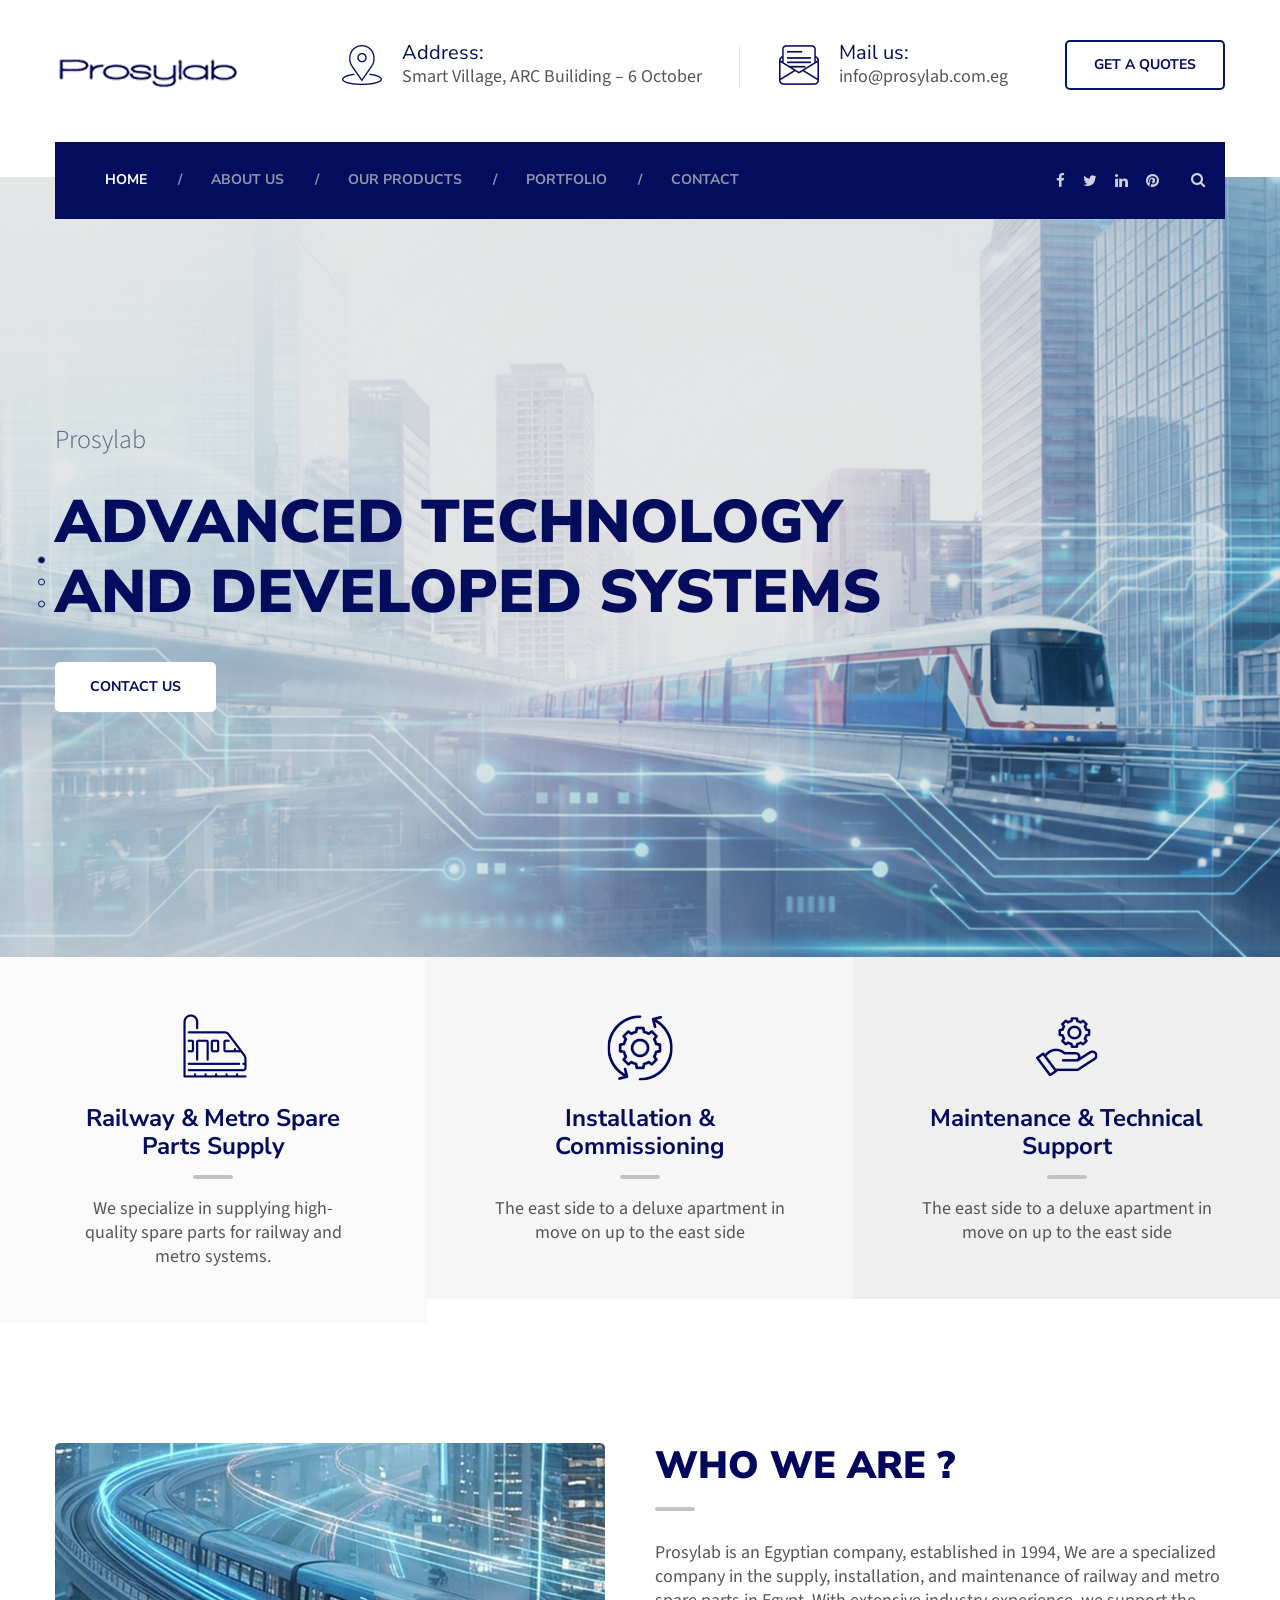
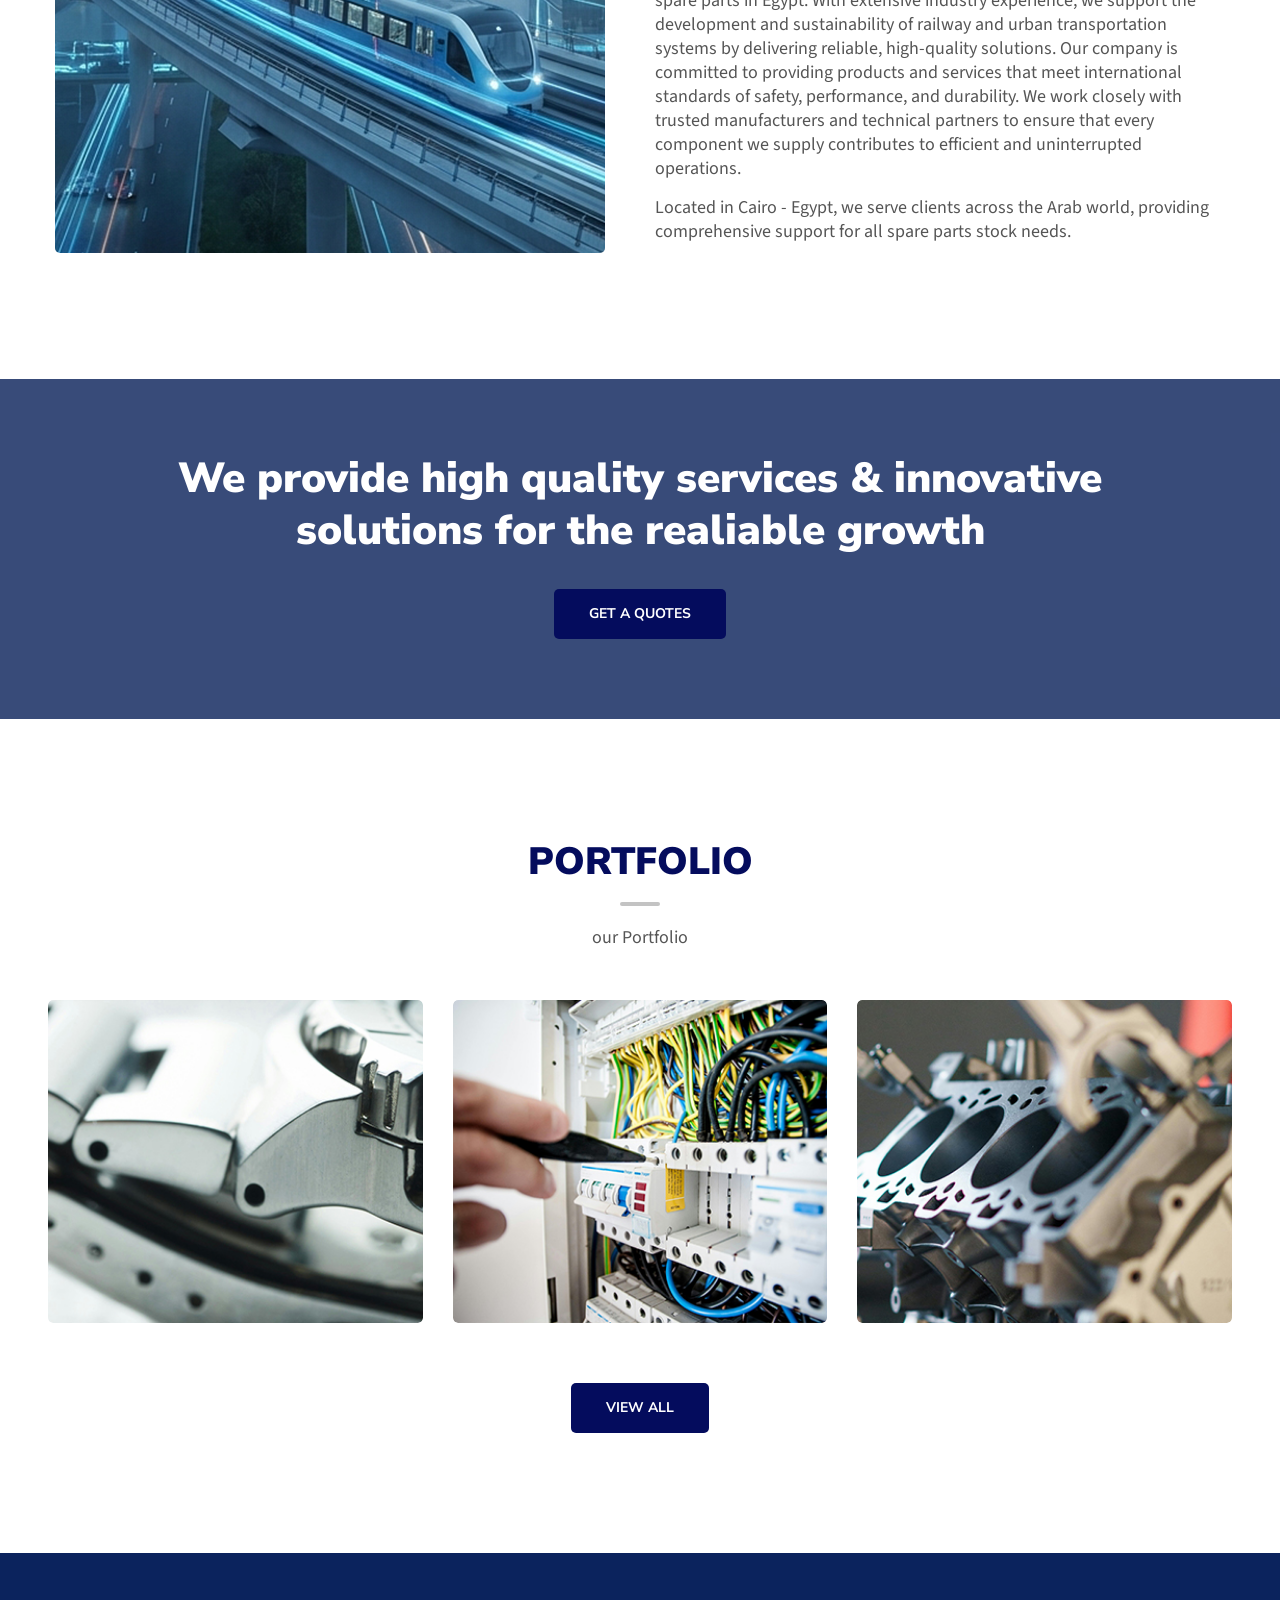
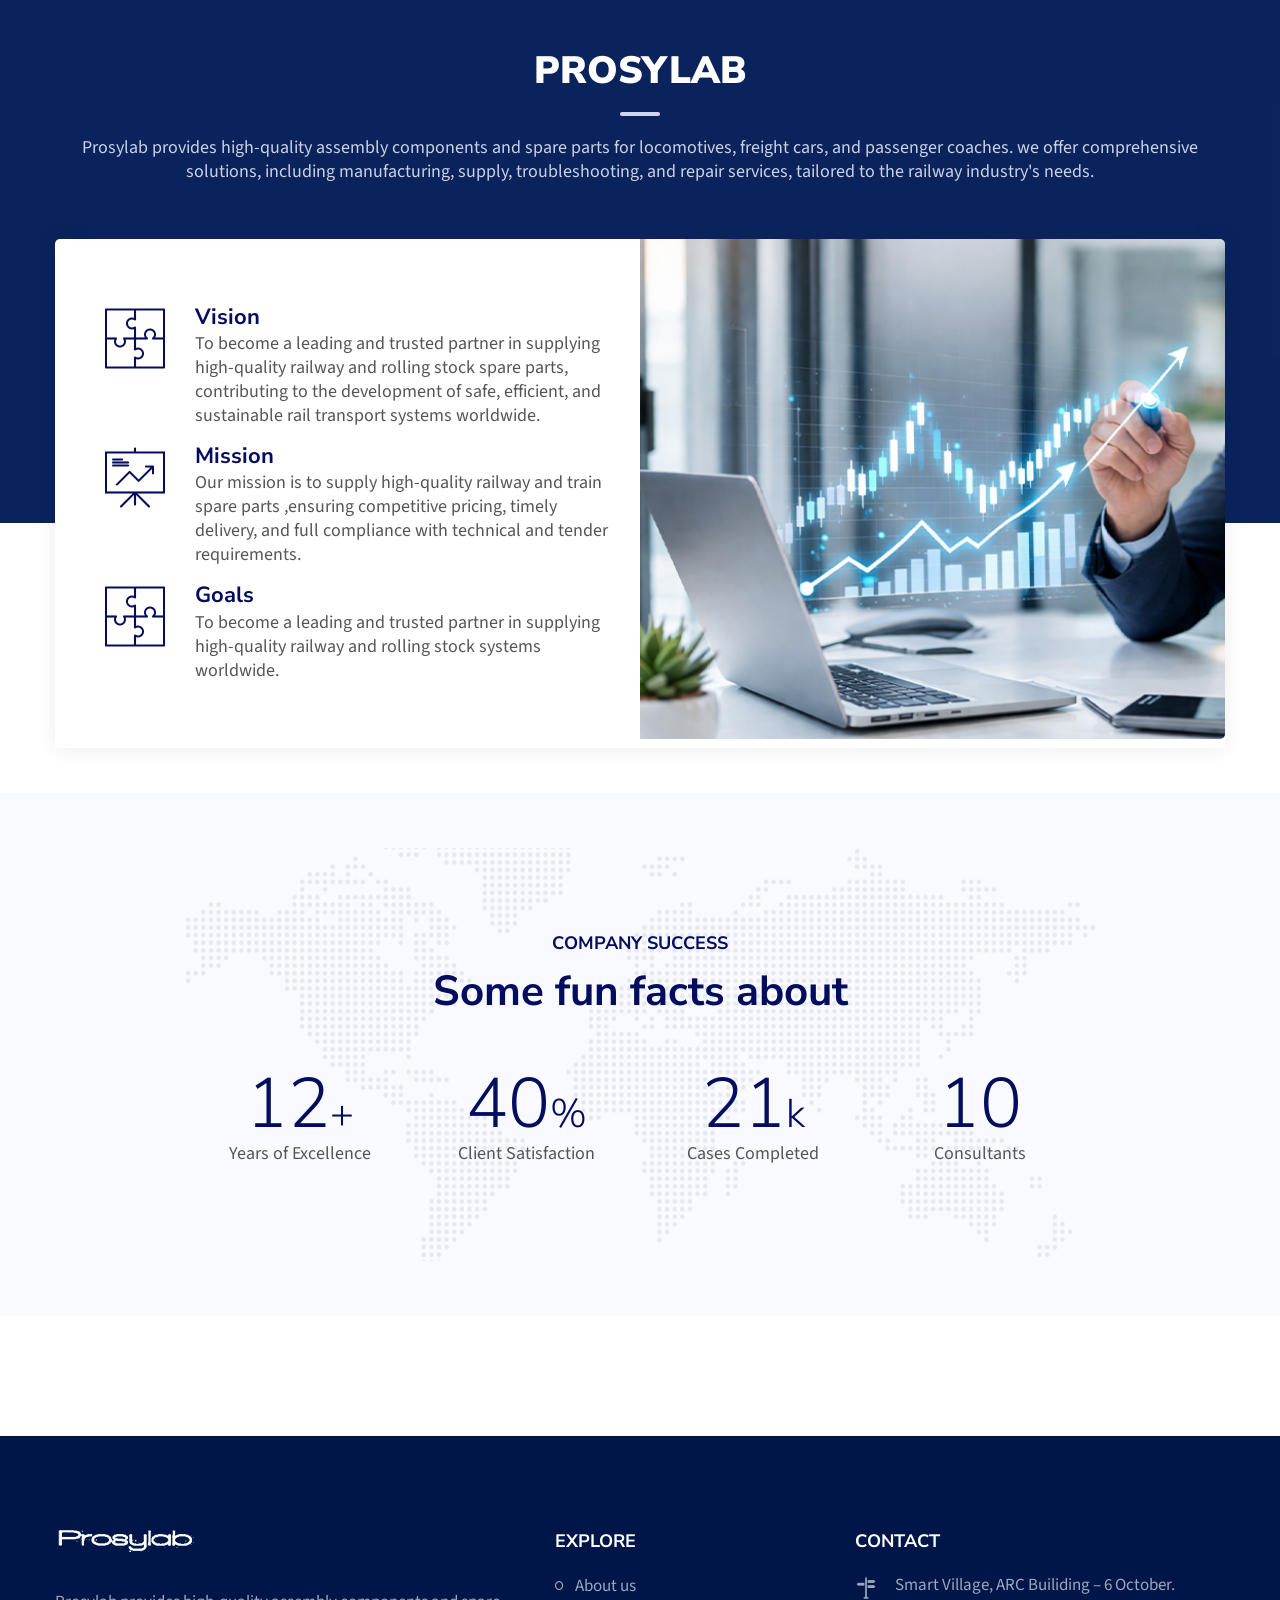
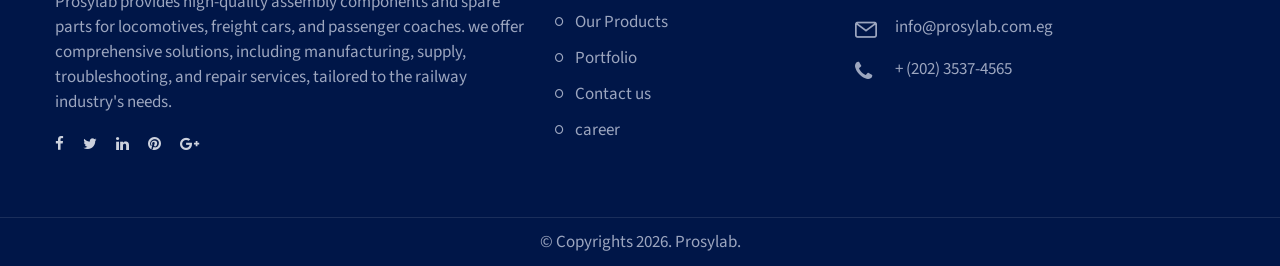
==== commit acd5bdf4: "first commit" ====
--- a/index.html
+++ b/index.html
@@ -218,7 +218,7 @@
 						<div class="row">
 							<div class="col-lg-6 col-12 text order-lg-last">
 								<div class="theme-title-one">
-									<h2>About
+									<h2>
 WHO WE ARE ?</h2>
 								</div> <!-- /.theme-title-one -->
 								<p>Prosylab is an Egyptian company, established in 1994, We are a specialized company in the
@@ -276,7 +276,8 @@
 									<div class="hover-content">
 										<div class="text clearfix">
 											<div class="float-left">
-												<h5><a href="project-details.html">smart ports</a></h5>
+												<h5><a href="project-details.html">Mechanical 
+</a></h5>
 												<p>Prosylab </p>
 											</div>
 											<a href="project-details.html" class="details float-right"><i class="fa fa-long-arrow-right" aria-hidden="true"></i></a>
@@ -290,7 +291,8 @@
 									<div class="hover-content">
 										<div class="text clearfix">
 											<div class="float-left">
-												<h5><a href="project-details.html">Medical sector</a></h5>
+												<h5><a href="project-details.html">Electricity sector
+</a></h5>
 												<p>Prosylab </p>
 											</div>
 											<a href="project-details.html" class="details float-right"><i class="fa fa-long-arrow-right" aria-hidden="true"></i></a>
@@ -304,7 +306,8 @@
 									<div class="hover-content">
 										<div class="text clearfix">
 											<div class="float-left">
-												<h5><a href="project-details.html">Scientific and cultural projects</a></h5>
+												<h5><a href="project-details.html">Train spare parts
+</a></h5>
 												<p>Prosylab </p>
 											</div>
 											<a href="project-details.html" class="details float-right"><i class="fa fa-long-arrow-right" aria-hidden="true"></i></a>
@@ -356,6 +359,12 @@
 										<h5><a href="#">Mission</a></h5>
 										<p>Our mission is to supply high-quality railway and train spare parts ,ensuring competitive
 pricing, timely delivery, and full compliance with technical and tender requirements.</p>
+									</li>
+									<li>
+										<i class="icon flaticon-puzzle"></i>
+										<h5><a href="#">Goals</a></h5>
+										<p>To become a leading and trusted partner in supplying high-quality railway and rolling stock
+systems worldwide.</p>
 									</li>
 									
 								</ul>
@@ -458,40 +467,7 @@
 				Free Consultation
 			=====================================================
 			-->
-			<div class="consultation-form section-spacing">
-				<div class="container">
-					<div class="theme-title-one">
-						<h2>Get in Touch</h2>
-						<p></p>
-					</div> <!-- /.theme-title-one -->
-					<div class="clearfix main-content no-gutters row">
-						<div class="col-xl-6 col-lg-5 col-12"><div class="img-box"></div></div>
-						<div class="col-xl-6 col-lg-7 col-12">
-							<div class="form-wrapper">
-								<form action="#" class="theme-form-one">
-									<div class="row">
-										<div class="col-md-6"><input type="text" placeholder="Name *"></div>
-										<div class="col-md-6"><input type="text" placeholder="Phone *"></div>
-										<div class="col-md-6"><input type="email" placeholder="Email *"></div>
-										<div class="col-md-6">
-											<select class="form-control" id="exampleSelect1">
-										      <option>Service you’re looking for?</option>
-										      <option>Business Services</option>
-										      <option>Consumer Product</option>
-										      <option>Financial Services</option>
-										      <option>Software Research</option>
-										    </select>
-										</div>
-										<div class="col-12"><textarea placeholder="Message"></textarea></div>
-									</div> <!-- /.row -->
-									<button class="theme-button-one">GET A QUOTES</button>
-								</form>
-							</div> <!-- /.form-wrapper -->
-						</div> <!-- /.col- -->
-					</div> <!-- /.main-content -->
-				</div> <!-- /.container -->
-			</div> <!-- /.consultation-form -->
-
+			
 
 
 			<!--
@@ -499,24 +475,7 @@
 				Partner Slider
 			=====================================================
 			-->
-			<div class="partner-section bg-color">
-				<div class="container">
-					<div class="row">
-						<div class="col-md-3 col-sm-4 col-12">
-							<h6>OUR <br>PARTNERS</h6>
-						</div>
-						<div class="col-md-9 col-sm-8 col-12">
-							<div class="partner-slider">
-								<div class="item"><img src="images/logo/p-4.png" alt=""></div>
-								<div class="item"><img src="images/logo/p-2.png" alt=""></div>
-								<div class="item"><img src="images/logo/p-5.png" alt=""></div>
-								<div class="item"><img src="images/logo/p-4.png" alt=""></div>
-								<div class="item"><img src="images/logo/p-5.png" alt=""></div>
-							</div>
-						</div>
-					</div>
-				</div>
-			</div> <!-- /.partner-section -->
+			 <!-- /.partner-section -->
 
 
 			<!--
@@ -528,7 +487,7 @@
 				<div class="top-footer">
 					<div class="container">
 						<div class="row">
-							<div class="col-lg-4 col-sm-6 col-12 logo-widget">
+							<div class="col-lg-5 col-sm-6 col-12 logo-widget">
 								<div class="logo"><a href="index.html"><img src="images/logo/logo2.png" alt=""></a></div>
 								<p>Prosylab provides high-quality assembly components and spare parts for locomotives, freight
 cars, and passenger coaches. we offer comprehensive solutions, including manufacturing,
@@ -541,7 +500,7 @@
 									<li><a href="#"><i class="fa fa-google-plus" aria-hidden="true"></i></a></li>
 								</ul>
 							</div> <!-- /.logo-widget -->
-							<div class="col-lg-2 col-sm-6 col-12 footer-list">
+							<div class="col-lg-3 col-sm-6 col-12 footer-list">
 								<h6 class="title">EXPLORE</h6>
 								<ul>
 									<li><a href="about.html">About us</a></li>
@@ -549,35 +508,12 @@
 									<li><a href="project.html">Portfolio</a></li>
 									
 									<li><a href="contact.html">Contact us</a></li>
+									<li><a href="contact.html">career</a></li>
 								</ul>
 							</div> <!-- /.footer-list -->
-							<div class="col-lg-3 col-sm-6 col-12 footer-gallery">
-								<h6 class="title">Gallery</h6>
-								<div class="wrapper">
-									<div class="row">
-										<div class="col-4">
-											<a href="images/portfolio/7.jpg" data-fancybox="gallery" data-caption="Caption for single image" class="fancybox"><img src="images/portfolio/7.jpg" alt=""></a>
-										</div>
-										<div class="col-4">
-											<a href="images/portfolio/8.jpg" data-fancybox="gallery" data-caption="Caption for single image" class="fancybox"><img src="images/portfolio/8.jpg" alt=""></a>
-										</div>
-										<div class="col-4">
-											<a href="images/portfolio/9.jpg" data-fancybox="gallery" data-caption="Caption for single image" class="fancybox"><img src="images/portfolio/9.jpg" alt=""></a>
-										</div>
-										<div class="col-4">
-											<a href="images/portfolio/10.jpg" data-fancybox="gallery" data-caption="Caption for single image" class="fancybox"><img src="images/portfolio/10.jpg" alt=""></a>
-										</div>
-										<div class="col-4">
-											<a href="images/portfolio/11.jpg" data-fancybox="gallery" data-caption="Caption for single image" class="fancybox"><img src="images/portfolio/11.jpg" alt=""></a>
-										</div>
-										<div class="col-4">
-											<a href="images/portfolio/12.jpg" data-fancybox="gallery" data-caption="Caption for single image" class="fancybox"><img src="images/portfolio/12.jpg" alt=""></a>
-										</div>
-									</div>
-								</div>
-							</div> <!-- /.footer-gallery -->
+						 <!-- /.footer-gallery -->
 							
-							<div class="col-lg-3 col-sm-6 col-12 contact-widget">
+							<div class="col-lg-4 col-sm-6 col-12 contact-widget">
 								<h6 class="title">CONTACT</h6>
 								<ul>
 									<li>
--- a/css/style.css
+++ b/css/style.css
@@ -154,16 +154,16 @@
  }
  .main-page-wrapper {overflow-x:hidden;}
  h1,h2,h3,h4,h5,h6,p,ul { margin:0;padding: 0;}
- h1,h2,h3,h4,h5,h6 {font-family: 'Nunito Sans', sans-serif; color: #232323;}
+ h1,h2,h3,h4,h5,h6 {font-family: 'Nunito Sans', sans-serif; color: #040c5d;}
  h1 {font-size: 60px; font-weight: 900;line-height: 70px;}
  h2 {font-size: 38px; font-weight: 900;}
  h3 {font-size: 32px; font-weight: 700;}
  h4 {font-size: 24px; font-weight: 700;}
  h5 {font-size: 22px; font-weight: 700;}
  h6 {font-size: 20px; font-weight: normal;}
- p {line-height: 27px;}
+ p {line-height: 24px;}
  ul {list-style-type: none;}
- body a {text-decoration: none;color: #232323; display: inline-block;font-family: 'Nunito Sans', sans-serif;}
+ body a {text-decoration: none;color: #040c5d; display: inline-block;font-family: 'Nunito Sans', sans-serif;}
  a:hover,a:focus,a:visited {text-decoration: none; outline: none;}
  img {max-width: 100%; display: block;}
  button {border:none;outline: none;box-shadow: none;display: block; padding: 0;cursor: pointer;}
@@ -1081,7 +1081,7 @@
 .about-compnay-two .left-img {border-radius: 5px;}
 .about-compnay-two.no-bg {background: none;}
 .about-compnay-two.no-bg .overlay {background: #fff;padding: 0;}
-.about-compnay-two.no-bg .theme-title-one h2 {color: #232323;}
+.about-compnay-two.no-bg .theme-title-one h2 {color: #00075d;}
 .about-compnay-two.no-bg .theme-title-one h2:before {background: #c3c3c3;}
 .about-compnay-two.no-bg .text p {color: #555555;padding-right: 0;}
 /*----------------------- Our Case --------------------*/
@@ -1349,11 +1349,11 @@
 }
 .why-we-best .wrapper .best-list-item li {
   position: relative;
-  margin-bottom: 50px;
+  margin-bottom: 15px;
   padding: 0 0 0 90px;
 }
 .why-we-best .wrapper .best-list-item li:last-child {margin-bottom: 0;}
-.why-we-best .wrapper .best-list-item li h5 {margin-bottom: 10px;}
+.why-we-best .wrapper .best-list-item li h5 {margin-bottom: 2px;}
 .why-we-best .wrapper .best-list-item li .icon {
   position: absolute;
   top:-10px;
